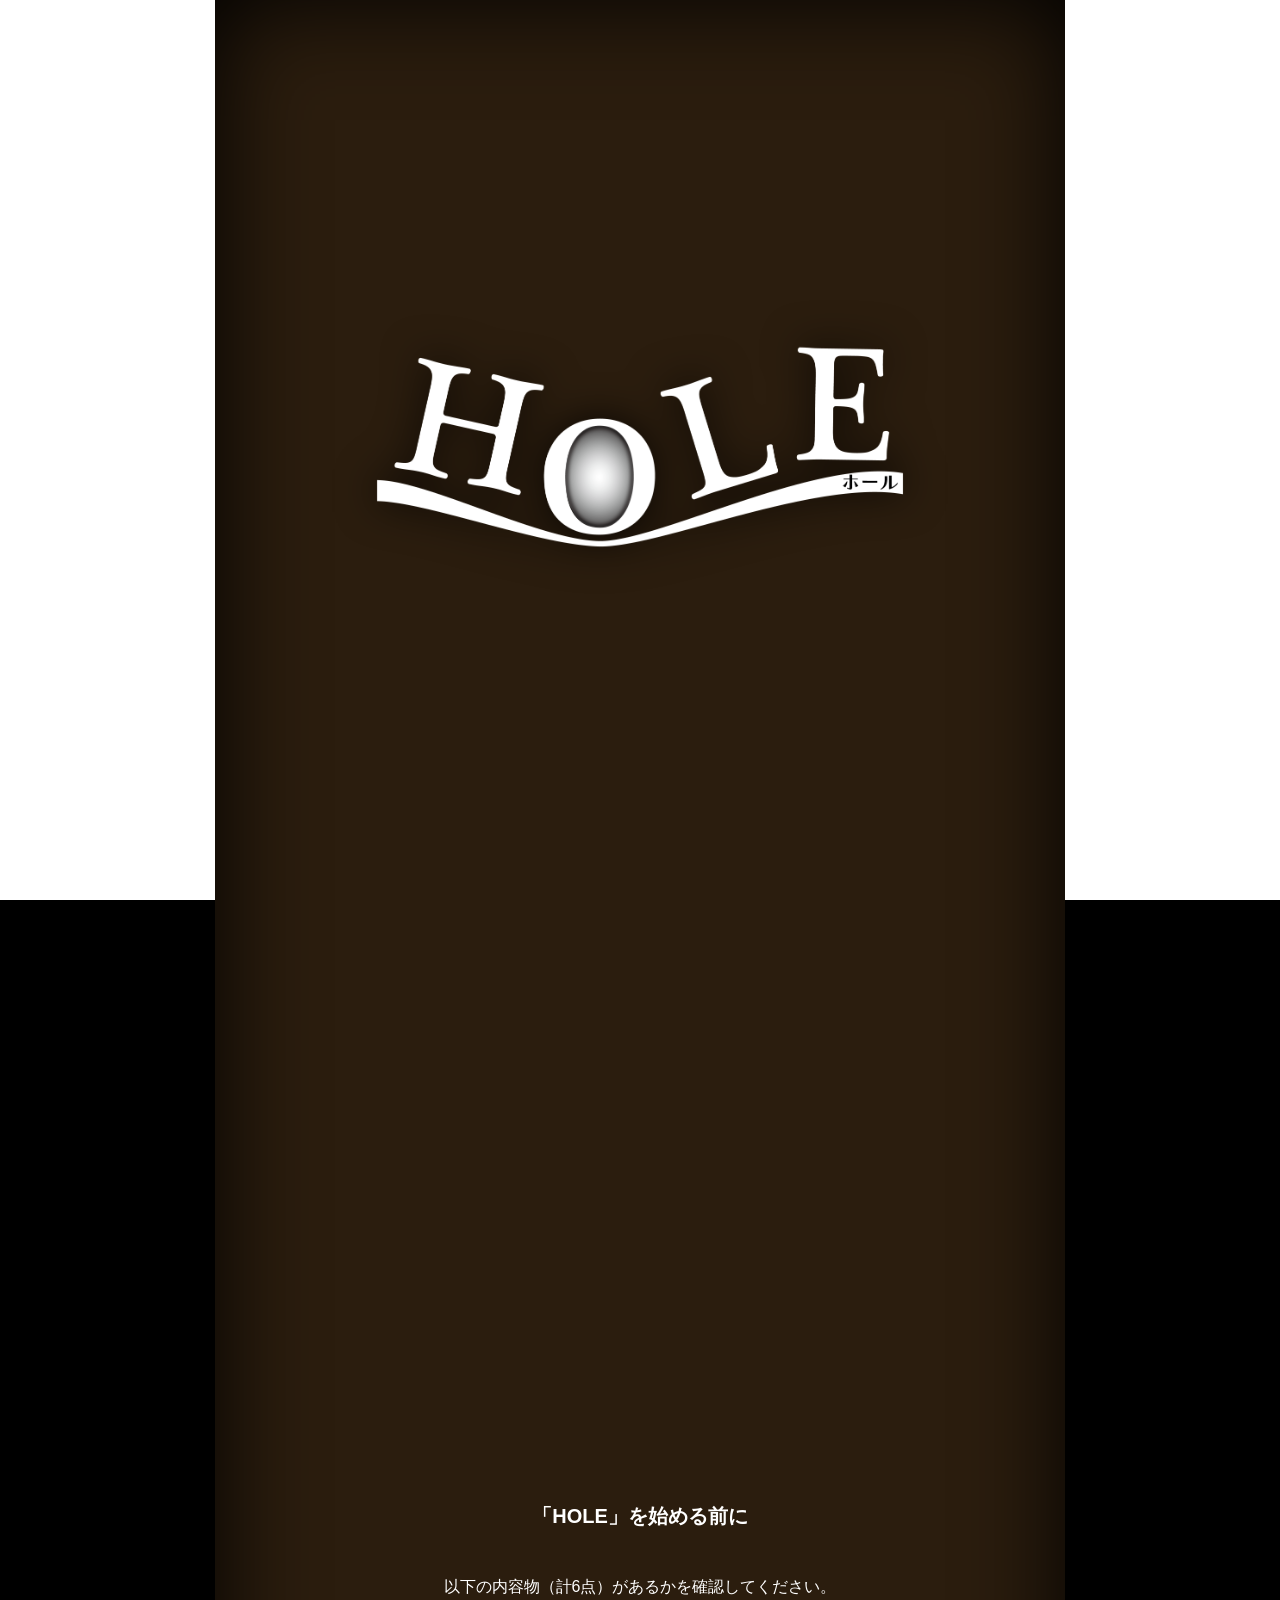
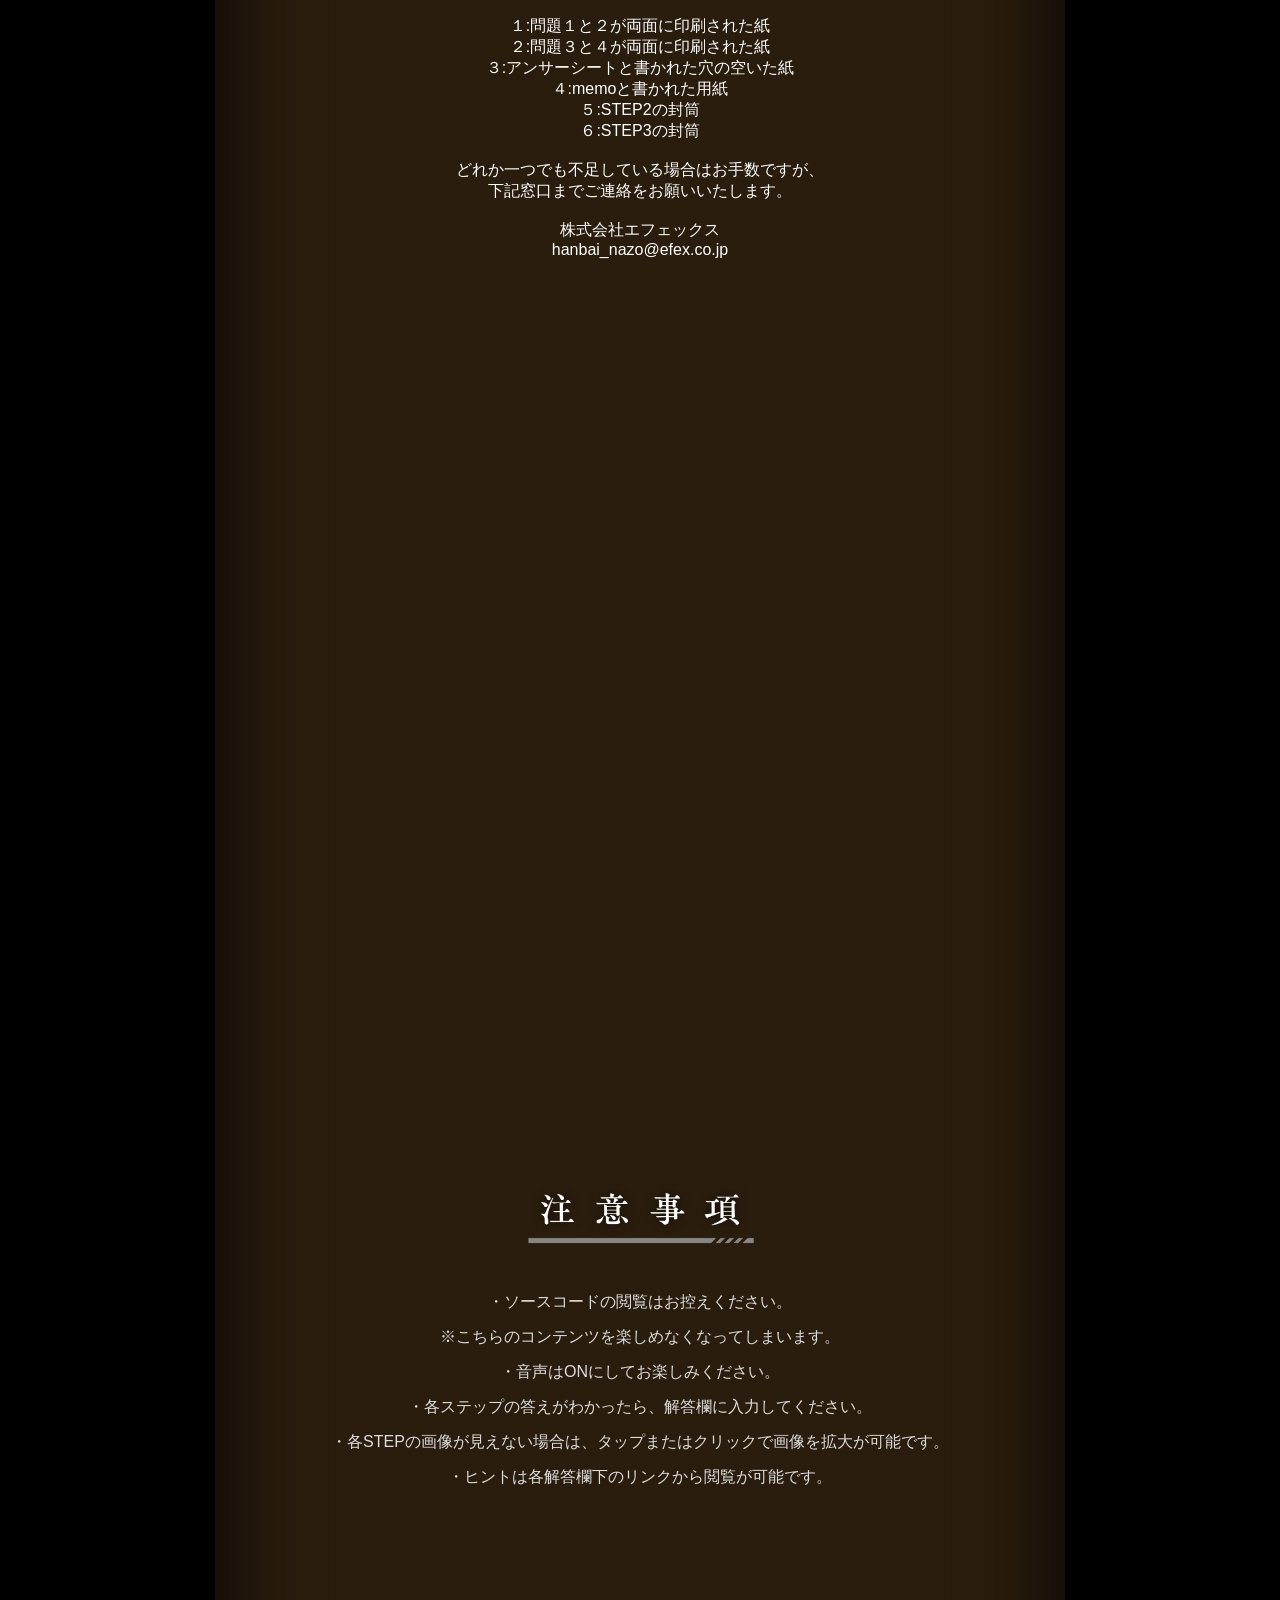
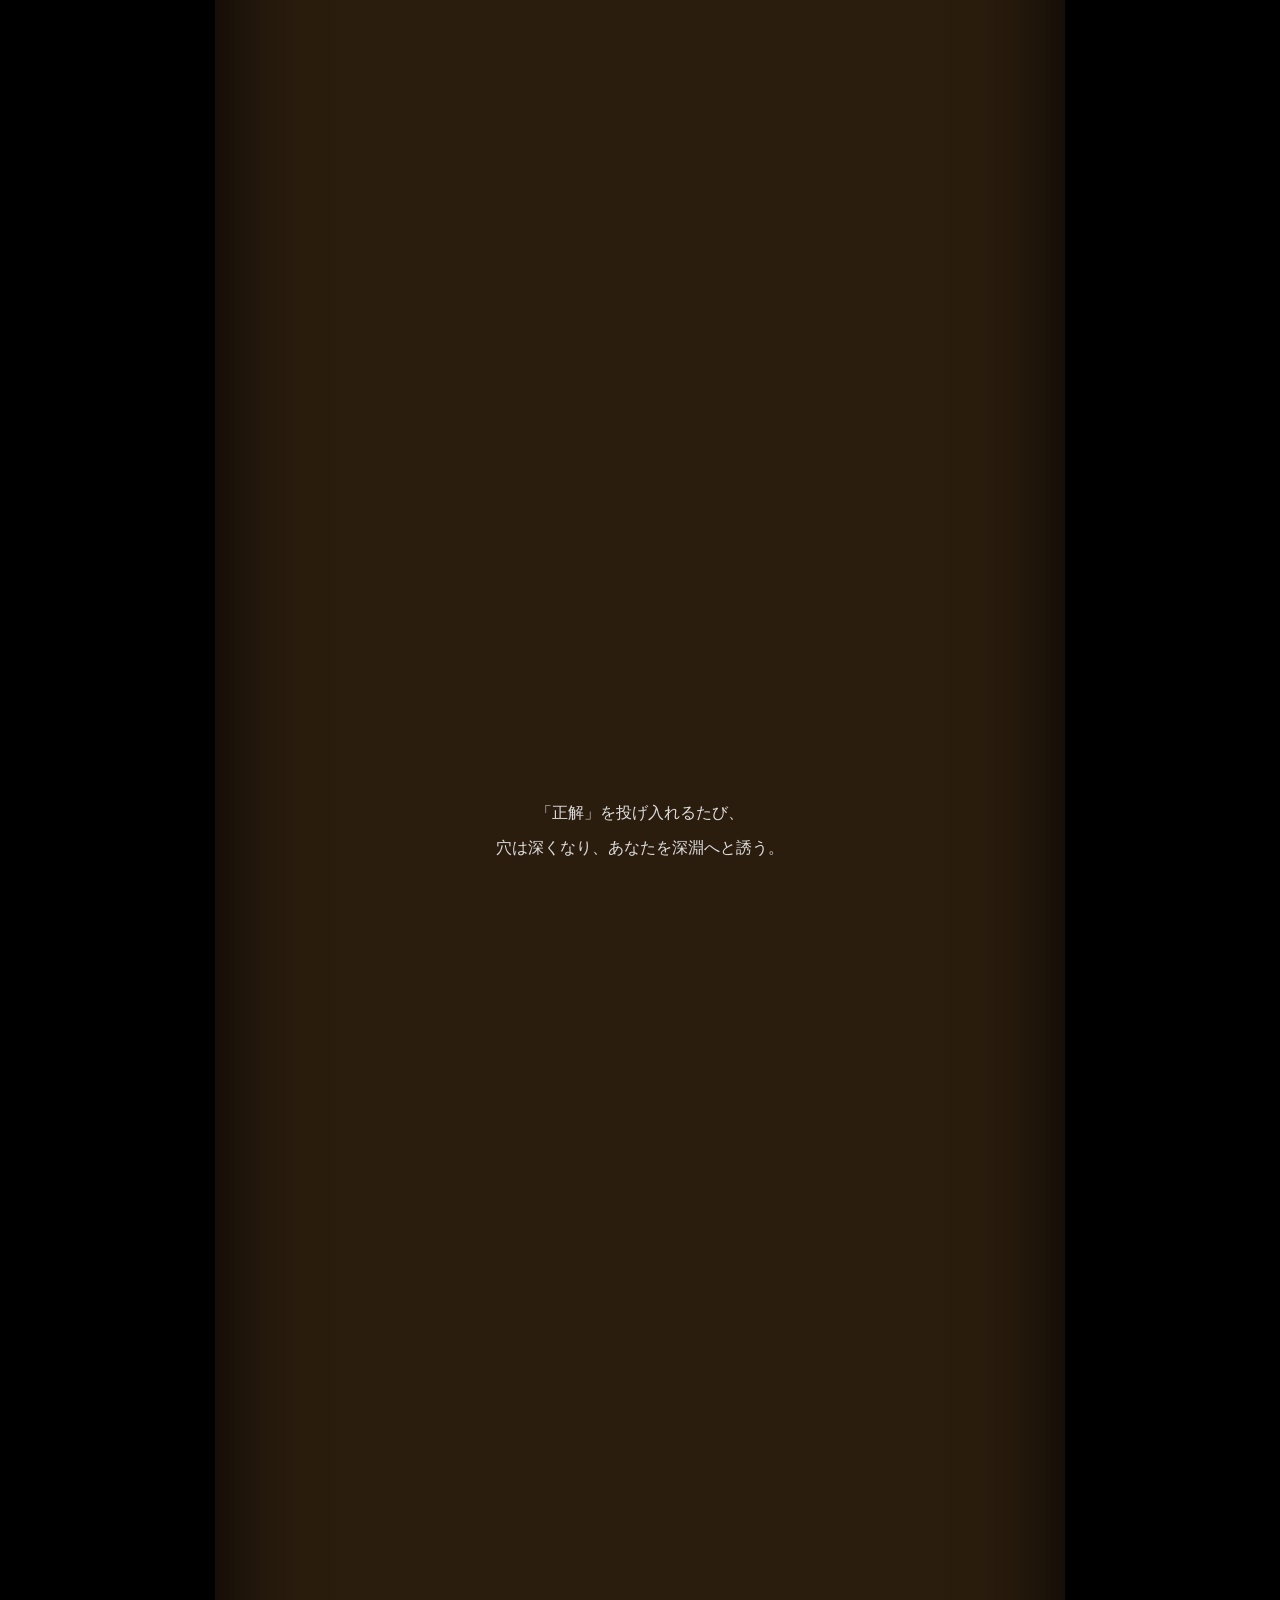
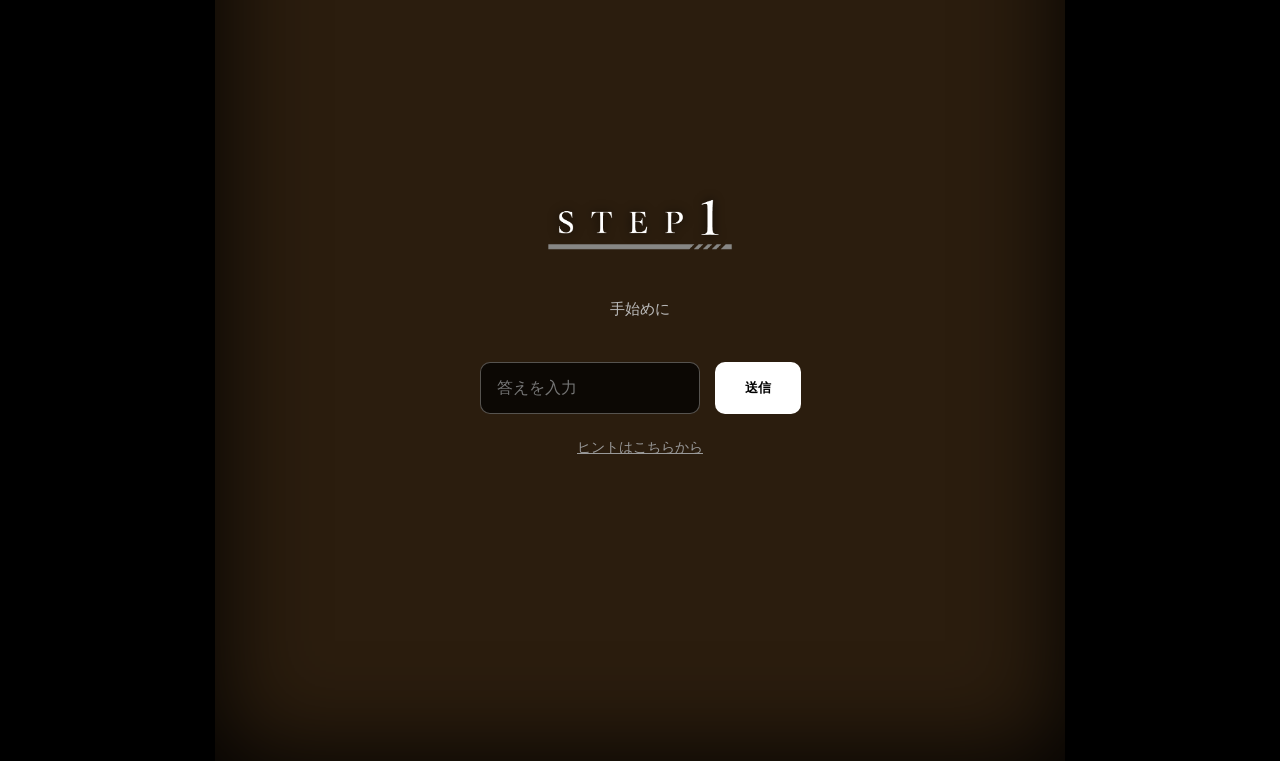
==== index.html @ 18e2e184 "Add files via upload" ====
<!DOCTYPE html>
<html lang="ja">
<head>
    <meta charset="UTF-8" />
    <meta name="viewport" content="width=device-width, initial-scale=1.0, maximum-scale=1.0, user-scalable=no" />
    <meta name="robots" content="noindex,nofollow" />
    <title>HOLE</title>
    <style>
        /* =========================================
           基本レイアウト
           ========================================= */
        * { box-sizing: border-box; -webkit-tap-highlight-color: transparent; }
        html, body {
            margin: 0; padding: 0; background: #000;
            overflow-x: hidden;
            font-family: 'Helvetica Neue', Arial, 'Hiragino Sans', 'Meiryo', sans-serif;
            scroll-behavior: auto !important;
        }

        /* 穴の後ろの背景（土）：白から極暗のグレーへ */
        #soil { 
            position: fixed; 
            inset: 0; 
            background: #ffffff; 
            z-index: 0; 
            transition: background 3.5s ease-in-out; 
            will-change: background;
        }
        
        #quake-wrapper { 
            position: relative; 
            width: 100%; 
            z-index: 1;
            min-height: 100vh;
        }
        
        /* 中央の穴：漆黒へ */
        #hole {
            position: absolute; 
            top: 0; 
            left: 50%; 
            transform: translateX(-50%);
            width: clamp(290px, 85vw, 850px); 
            height: 100%; 
            background: #2b1d0e; 
            box-shadow: inset 0 0 100px rgba(0,0,0,1);
            transition: background 3.5s ease-in-out;
            will-change: background;
        }
        
        #content {
            position: relative; 
            width: clamp(290px, 85vw, 850px); 
            margin: 0 auto; 
            display: flex; 
            flex-direction: column; 
            align-items: center;
            z-index: 2;
        }

        .section {
            opacity: 0; 
            transform: translateY(40px); 
            transition: opacity 1.5s cubic-bezier(0.22, 1, 0.36, 1), transform 1.5s cubic-bezier(0.22, 1, 0.36, 1);
            padding: 0 10%; 
            color: #fff; 
            text-align: center; 
            width: 100%;
            pointer-events: none;
        }
        .section.show { 
            opacity: 1; 
            transform: translateY(0); 
            pointer-events: auto;
        }
        .section[hidden] { 
            display: none !important; 
        }

        #title, #matter, #info, #desc { 
            margin-bottom: 100vh; 
        }

        .spacer { 
            width: 100%; 
            pointer-events: none; 
            height: 0; 
            flex-shrink: 0;
        }

        /* タイトル画像用スタイル */
        .main-title-img {
            display: block;
            width: 100%;
            max-width: 600px;
            height: auto;
            margin: 0 auto;
            filter: drop-shadow(0 0 20px rgba(0,0,0,0.8));
        }

        h2 {
            font-size: 20px;
            margin-bottom: 10px;
        }
        p { 
            line-height: 2.2; 
            font-size: 16px; 
            color: #ddd; 
            margin: 0; 
        }

        .step-title-img { 
            display: block; 
            height: 100px; 
            max-width: 95%; 
            width: auto; 
            margin: 0 auto 25px auto; 
            object-fit: contain; 
        }
        .step-img {
            display: block; 
            width: 100%; 
            aspect-ratio: 2 / 1; 
            background: rgba(255,255,255,0.08); 
            object-fit: contain; 
            margin: 40px auto; 
            cursor: zoom-in; 
            border-radius: 6px; 
            border: 1px solid rgba(255,255,255,0.15);
        }
        .step5-img { 
            aspect-ratio: 1 / 1 !important; 
            width: 85% !important; 
        }
        
        .step-text { 
            margin: 30px 0; 
            color: #bbb; 
            font-size: 15px; 
            line-height: 1.8; 
            min-height: 1.5em; 
        }

        .input-group { 
            display: flex; 
            justify-content: center; 
            gap: 15px; 
            margin-top: 40px; 
            width: 100%;
        }
        input { 
            padding: 16px; 
            border-radius: 10px; 
            border: 1px solid rgba(255,255,255,0.3); 
            font-size: 16px; 
            width: 100%;
            max-width: 220px; 
            background: rgba(0,0,0,0.7); 
            color: #fff; 
            outline: none;
            -webkit-appearance: none;
        }
        input:disabled { 
            background: rgba(40,40,40,0.5);
            border-color: rgba(255,255,255,0.1);
            color: #666 !important; 
        }
        button { 
            padding: 16px 30px; 
            background: #fff; 
            color: #000; 
            border: none; 
            border-radius: 10px; 
            cursor: pointer; 
            font-weight: bold; 
            white-space: nowrap;
        }
        button:disabled { 
            background: #444; 
            color: #888; 
        }

        .hint-link { 
            display: block; 
            margin-top: 25px; 
            font-size: 14px; 
            color: #999; 
            text-decoration: underline; 
        }

        #correct {
            position: fixed; inset: 0; background: rgba(0,0,0,0.95); 
            display: flex; align-items: center; justify-content: center;
            font-size: clamp(45px, 10vw, 90px); color: #fff; 
            opacity: 0; pointer-events: none; z-index: 5000; 
            transition: opacity 0.6s;
            font-family: "MS明朝", serif;
            letter-spacing: 0.6em;
            padding-left: 0.6em;
        }
        #correct.show { opacity: 1; }

        #whiteout {
            position: fixed; inset: 0; background: #fff; z-index: 9999;
            opacity: 0; pointer-events: none; transition: opacity 4.0s ease-in;
        }
        #whiteout.active { opacity: 1; }

        @keyframes quake-anim {
            0%, 100% { transform: translate(0, 0); }
            20% { transform: translate(-10px, 8px); }
            40% { transform: translate(10px, -8px); }
            60% { transform: translate(-5px, 5px); }
            80% { transform: translate(5px, -5px); }
        }
        .run-quake { animation: quake-anim 0.4s ease-out; }

        #image-overlay { 
            position: fixed; inset: 0; background: rgba(0,0,0,0.98); 
            z-index: 6000; display: none; align-items: center; 
            justify-content: center; cursor: zoom-out; 
        }
        #image-overlay img { max-width: 98%; max-height: 98%; object-fit: contain; }

    </style>
</head>
<body>

<div id="whiteout"></div>
<div id="soil"></div>

<div id="quake-wrapper">
    <div id="hole"></div>
    <div id="content">
        <div id="begin-spacer" class="spacer"></div>
        
        <div class="section" id="title">
            <img src="image/title.png" class="main-title-img" alt="HOLE">
        </div>

        <div class="section" id="matter">
            <h2>「HOLE」を始める前に</h2><br>
            <p><h3></h3>以下の内容物（計6点）があるかを確認してください。</h3><br><br>
            １:問題１と２が両面に印刷された紙<br>
            ２:問題３と４が両面に印刷された紙<br>
            ３:アンサーシートと書かれた穴の空いた紙<br>
            ４:memoと書かれた用紙<br>
            ５:STEP2の封筒<br>
            ６:STEP3の封筒<br><br>
            どれか一つでも不足している場合はお手数ですが、<br>
            下記窓口までご連絡をお願いいたします。<br><br>
            株式会社エフェックス<br>
            hanbai_nazo@efex.co.jp</p>
        </div>
        <div class="section" id="info">
            <img src="image/attention_title.png" class="step-title-img" alt="ATTENTION">
            <p>・ソースコードの閲覧はお控えください。<br>※こちらのコンテンツを楽しめなくなってしまいます。<br>・音声はONにしてお楽しみください。<br>・各ステップの答えがわかったら、解答欄に入力してください。<br>・各STEPの画像が見えない場合は、タップまたはクリックで画像を拡大が可能です。<br>・ヒントは各解答欄下のリンクから閲覧が可能です。
            </p>
        </div>
        <div class="section" id="desc">
            <p>「正解」を投げ入れるたび、<br>穴は深くなり、あなたを深淵へと誘う。</p>
        </div>

        <div class="section" id="step1">
            <img src="image/step1_title.png" class="step-title-img" alt="STEP 1">
            <div class="step-text">手始めに</div>
            <div class="input-group">
                <input id="i-step1" autocomplete="off" placeholder="答えを入力">
                <button id="b-step1">送信</button>
            </div>
            <a href="hint.html" target="_blank" class="hint-link">ヒントはこちらから</a>
        </div>

        <div id="s-step2" class="spacer"></div>
        <div class="section" id="step2" hidden>
            <img src="image/step2_title.png" class="step-title-img" alt="STEP 2">
            <div class="step-text">
            <h3>STEP2の封筒を開き、<br>以下の内容物（計5点）があるかを確認してから挑戦してください。</h3><br>
                １:問題AとBが両面に印刷された穴が３つ空いた紙<br>
                ２:問題CとDが両面に印刷された穴が３つ空いた紙<br>
                ３:問題EとFが両面に印刷された穴が３つ空いた紙<br>
                ４:台紙と書かれた紙<br>
                ５:２つ折りされている紙<br><br>
            </div>
            <img src="image/step2.png" class="step-img">
            <div class="input-group"><input id="i-step2" autocomplete="off"><button id="b-step2">送信</button></div>
            <a href="hint.html" target="_blank" class="hint-link">ヒントはこちらから</a>
        </div>

        <div id="s-step3-1" class="spacer"></div>
        <div class="section" id="step3-1" hidden>
            <img src="image/step3-1_title.png" class="step-title-img" alt="STEP 3-1">
            <div class="step-text">
            <h3>STEP3の封筒を開き、<br>以下の内容物（計2点）があるかを確認してから挑戦してください。</h3><br>
                １:正方形の紙２枚（予備含む）<br><br>

            </div>
            <div class="input-group"><input id="i-step3-1" autocomplete="off"><button id="b-step3-1">送信</button></div>
            <a href="hint.html" target="_blank" class="hint-link">ヒントはこちらから</a>
        </div>

        <div id="s-step3-2" class="spacer"></div>
        <div class="section" id="step3-2" hidden>
            <img src="image/step3-2_title.png" class="step-title-img" alt="STEP 3-2">
            <img src="image/step3-2.png" class="step-img">
            <div class="input-group"><input id="i-step3-2" autocomplete="off"><button id="b-step3-2">送信</button></div>
            <a href="hint.html" target="_blank" class="hint-link">ヒントはこちらから</a>
        </div>

        <div id="s-step4" class="spacer"></div>
        <div class="section" id="step4" hidden>
            <img src="image/step4_title.png" class="step-title-img" alt="STEP 4">
            <img src="image/step4.png" class="step-img step5-img">
            <div class="input-group"><input id="i-step4" autocomplete="off"><button id="b-step4">送信</button></div>
            <a href="hint.html" target="_blank" class="hint-link">ヒントはこちらから</a>
        </div>

        <div id="s-step5" class="spacer"></div>
        <div class="section" id="step5" hidden>
            <img src="image/step5_title.png" class="step-title-img" alt="STEP 5">
            <img src="image/step5.png" class="step-img step5-img">
            <div class="input-group"><input id="i-step5" autocomplete="off"><button id="b-step5">送信</button></div>
            <a href="hint.html" target="_blank" class="hint-link">ヒントはこちらから</a>
        </div>

        <div id="s-lastStep" class="spacer"></div>
        <div class="section" id="lastStep" hidden>
            <img src="image/lastStep_title.png" class="step-title-img" alt="LAST STEP">
            <img src="image/lastStep.png" class="step-img step5-img">
            <div class="input-group"><input id="i-lastStep" autocomplete="off"><button id="b-lastStep">送信</button></div>
            <a href="hint.html" target="_blank" class="hint-link">ヒントはこちらから</a>
        </div>

        <div id="bottom-spacer" class="spacer"></div>
    </div>
</div>

<div id="correct">正 解</div>
<div id="image-overlay" onclick="this.style.display='none'"><img src="" id="overlay-img"></div>

<script>
    if ('scrollRestoration' in history) history.scrollRestoration = 'manual';

    let audioCtx = null;
    let isFalling = false;

    const answers = { 
        'step1': ['スタート', 'すたーと', 'start', 'START'], 
        'step2': ['トラップ', 'とらっぷ', 'trap', 'TRAP'], 
        'step3-1': ['タテヤクシャ', 'たてやくしゃ', '立役者'], 
        'step3-2': ['サイチョウセン', 'さいちょうせん', '再挑戦'],
        'step4': ['ディープ', 'でぃーぷ', 'deep'], 
        'step5': ['チジョウ', 'ちじょう', '地上'],
        'lastStep': ['カギアナ', 'かぎあな', '鍵穴', 'keyhole']
    };
    
    const flow = ['step1', 'step2', 'step3-1', 'step3-2', 'step4', 'step5', 'lastStep'];

    // 背景（soil）を白から深グレーへ / 穴（hole）は漆黒へ
    const darknessMap = {
        'step1':    { soil: '#ffffff', hole: '#2b1d0e' },
        'step2':    { soil: '#d0d0d0', hole: '#1a1108' },
        'step3-1':  { soil: '#a0a0a0', hole: '#120c05' },
        'step3-2':  { soil: '#707070', hole: '#0a0703' },
        'step4':    { soil: '#404040', hole: '#050402' },
        'step5':    { soil: '#222222', hole: '#020101' },
        'lastStep': { soil: '#111111', hole: '#000000' } // 境界が見える限界の暗さ
    };

    function applyDarkness(stepId) {
        const colors = darknessMap[stepId] || darknessMap['step1'];
        document.getElementById('soil').style.background = colors.soil;
        document.getElementById('hole').style.background = colors.hole;
    }

    async function initAudio() {
        if (!audioCtx) audioCtx = new (window.AudioContext || window.webkitAudioContext)();
        if (audioCtx.state === 'suspended') try { await audioCtx.resume(); } catch(e) {}
    }

    function playFallSound(durationMs) {
        if (!audioCtx || audioCtx.state !== 'running') return;
        const osc = audioCtx.createOscillator(), g = audioCtx.createGain();
        osc.frequency.setValueAtTime(420, audioCtx.currentTime);
        osc.frequency.exponentialRampToValueAtTime(35, audioCtx.currentTime + durationMs/1000);
        g.gain.setValueAtTime(0.12, audioCtx.currentTime);
        g.gain.linearRampToValueAtTime(0, audioCtx.currentTime + durationMs/1000);
        osc.connect(g); g.connect(audioCtx.destination);
        osc.start(); osc.stop(audioCtx.currentTime + durationMs/1000);
    }

    function playLandSound() {
        if (!audioCtx || audioCtx.state !== 'running') return;
        const osc = audioCtx.createOscillator(), g = audioCtx.createGain();
        osc.type = 'triangle';
        osc.frequency.setValueAtTime(110, audioCtx.currentTime);
        g.gain.setValueAtTime(0.35, audioCtx.currentTime);
        g.gain.linearRampToValueAtTime(0, audioCtx.currentTime + 0.4);
        osc.connect(g); g.connect(audioCtx.destination);
        osc.start(); osc.stop(audioCtx.currentTime + 0.4);
    }

    function updateLayout(targetId) {
        const vh = window.innerHeight;
        const currentStep = document.getElementById(targetId);
        document.querySelectorAll('.spacer').forEach(s => s.style.height = '0px');
        const titleH = document.getElementById('title').offsetHeight;
        document.getElementById('begin-spacer').style.height = `${(vh - titleH) / 2}px`;
        const targetIdx = flow.indexOf(targetId);
        flow.slice(1, targetIdx + 1).forEach(id => {
            const s = document.getElementById('s-' + id);
            if (s) s.style.height = '85vh';
        });
        const currentH = currentStep ? currentStep.offsetHeight : 0;
        document.getElementById('bottom-spacer').style.height = `${(vh - currentH) / 2}px`;
        document.getElementById('quake-wrapper').style.height = `${document.getElementById('content').scrollHeight}px`;
        
        if(!currentStep) return 0;
        return currentStep.offsetTop - (vh - currentH) / 2;
    }

    function setScrollPos(y) {
        window.scrollTo(0, y);
        document.documentElement.scrollTop = y;
        document.body.scrollTop = y;
    }

    async function gravityFall(targetId, withSound = true) {
        if (isFalling) return;
        isFalling = true;
        applyDarkness(targetId);
        const targetY = updateLayout(targetId);
        const startY = window.pageYOffset || document.documentElement.scrollTop;
        const distance = targetY - startY;
        const duration = 2600;
        if (withSound) { await initAudio(); playFallSound(duration); }
        return new Promise(resolve => {
            let start = null;
            function step(t) {
                if (!start) start = t;
                const p = Math.min((t - start) / duration, 1);
                const ease = p < 0.5 ? 4 * p * p * p : 1 - Math.pow(-2 * p + 2, 3) / 2;
                setScrollPos(startY + (distance * ease));
                if (p < 1) requestAnimationFrame(step);
                else {
                    if (withSound) {
                        playLandSound();
                        const q = document.getElementById('quake-wrapper');
                        q.classList.add('run-quake');
                        setTimeout(() => q.classList.remove('run-quake'), 400);
                    }
                    isFalling = false; resolve();
                }
            }
            requestAnimationFrame(step);
        });
    }

    async function startFinalSequence() {
        if (isFalling) return;
        isFalling = true;
        await initAudio();
        const fallDur = 8500;
        playFallSound(fallDur); // 音声再生を復活
        document.getElementById('bottom-spacer').style.height = '100000px';
        document.getElementById('quake-wrapper').style.height = '120000px';
        setTimeout(() => { document.getElementById('whiteout').classList.add('active'); }, 4500);
        let start = null;
        function frame(t) {
            if (!start) start = t;
            const p = (t - start) / fallDur;
            window.scrollBy(0, 5500 * Math.pow(p, 3));
            if (p < 1) requestAnimationFrame(frame);
            else setTimeout(() => { window.location.href = 'clear.html'; }, 600);
        }
        requestAnimationFrame(frame);
    }

    window.addEventListener('load', () => {
        const saved = localStorage.getItem('hole_progress_v26') || 'step1';
        if (saved === 'cleared') { window.location.href = 'clear.html'; return; }

        updateLayout(saved);
        setScrollPos(0);

        ['title', 'matter', 'info', 'desc'].forEach((id, i) => {
            setTimeout(() => {
                const el = document.getElementById(id);
                if(el) el.classList.add('show');
            }, 200 * i);
        });
        
        const targetIdx = flow.indexOf(saved);
        flow.forEach((id, i) => {
            const el = document.getElementById(id);
            if(i <= targetIdx && el) {
                el.hidden = false; el.classList.add('show');
                if (i < targetIdx) {
                    const inp = document.getElementById('i-' + id), btn = document.getElementById('b-' + id);
                    if(inp) { inp.value = answers[id][0]; inp.disabled = true; }
                    if(btn) btn.disabled = true;
                }
            }
        });

        if (saved !== 'step1') {
            setTimeout(async () => {
                await gravityFall(saved, false); 
            }, 800);
        } else {
            applyDarkness('step1');
        }
    });

    async function handleCheck(id) {
        if (isFalling) return;
        await initAudio();
        const input = document.getElementById('i-' + id);
        if (answers[id]?.some(a => a.toLowerCase() === input.value.trim().toLowerCase())) {
            input.disabled = true; document.getElementById('b-' + id).disabled = true;
            document.getElementById('correct').classList.add('show');
            setTimeout(() => {
                document.getElementById('correct').classList.remove('show');
                if (id === 'lastStep') {
                    localStorage.setItem('hole_progress_v26', 'cleared');
                    startFinalSequence();
                } else {
                    const nextId = flow[flow.indexOf(id) + 1];
                    localStorage.setItem('hole_progress_v26', nextId);
                    const nextEl = document.getElementById(nextId);
                    if(nextEl) {
                        nextEl.hidden = false;
                        gravityFall(nextId, true).then(() => { nextEl.classList.add('show'); });
                    }
                }
            }, 1600);
        } else {
            input.animate([{ transform: 'translateX(-8px)' }, { transform: 'translateX(8px)' }, { transform: 'translateX(0)' }], { duration: 100, iterations: 3 });
        }
    }

    document.addEventListener('click', (e) => {
        if (e.target.id && e.target.id.startsWith('b-')) handleCheck(e.target.id.replace('b-', ''));
        if (e.target.classList.contains('step-img')) {
            document.getElementById('overlay-img').src = e.target.src;
            document.getElementById('image-overlay').style.display = 'flex';
        }
    });
    document.addEventListener('keypress', (e) => {
        if (e.key === 'Enter' && e.target.id && e.target.id.startsWith('i-')) handleCheck(e.target.id.replace('i-', ''));
    });
    window.addEventListener('resize', () => {
        const current = localStorage.getItem('hole_progress_v26') || 'step1';
        if(current !== 'cleared') updateLayout(current);
    });
</script>
</body>
</html>
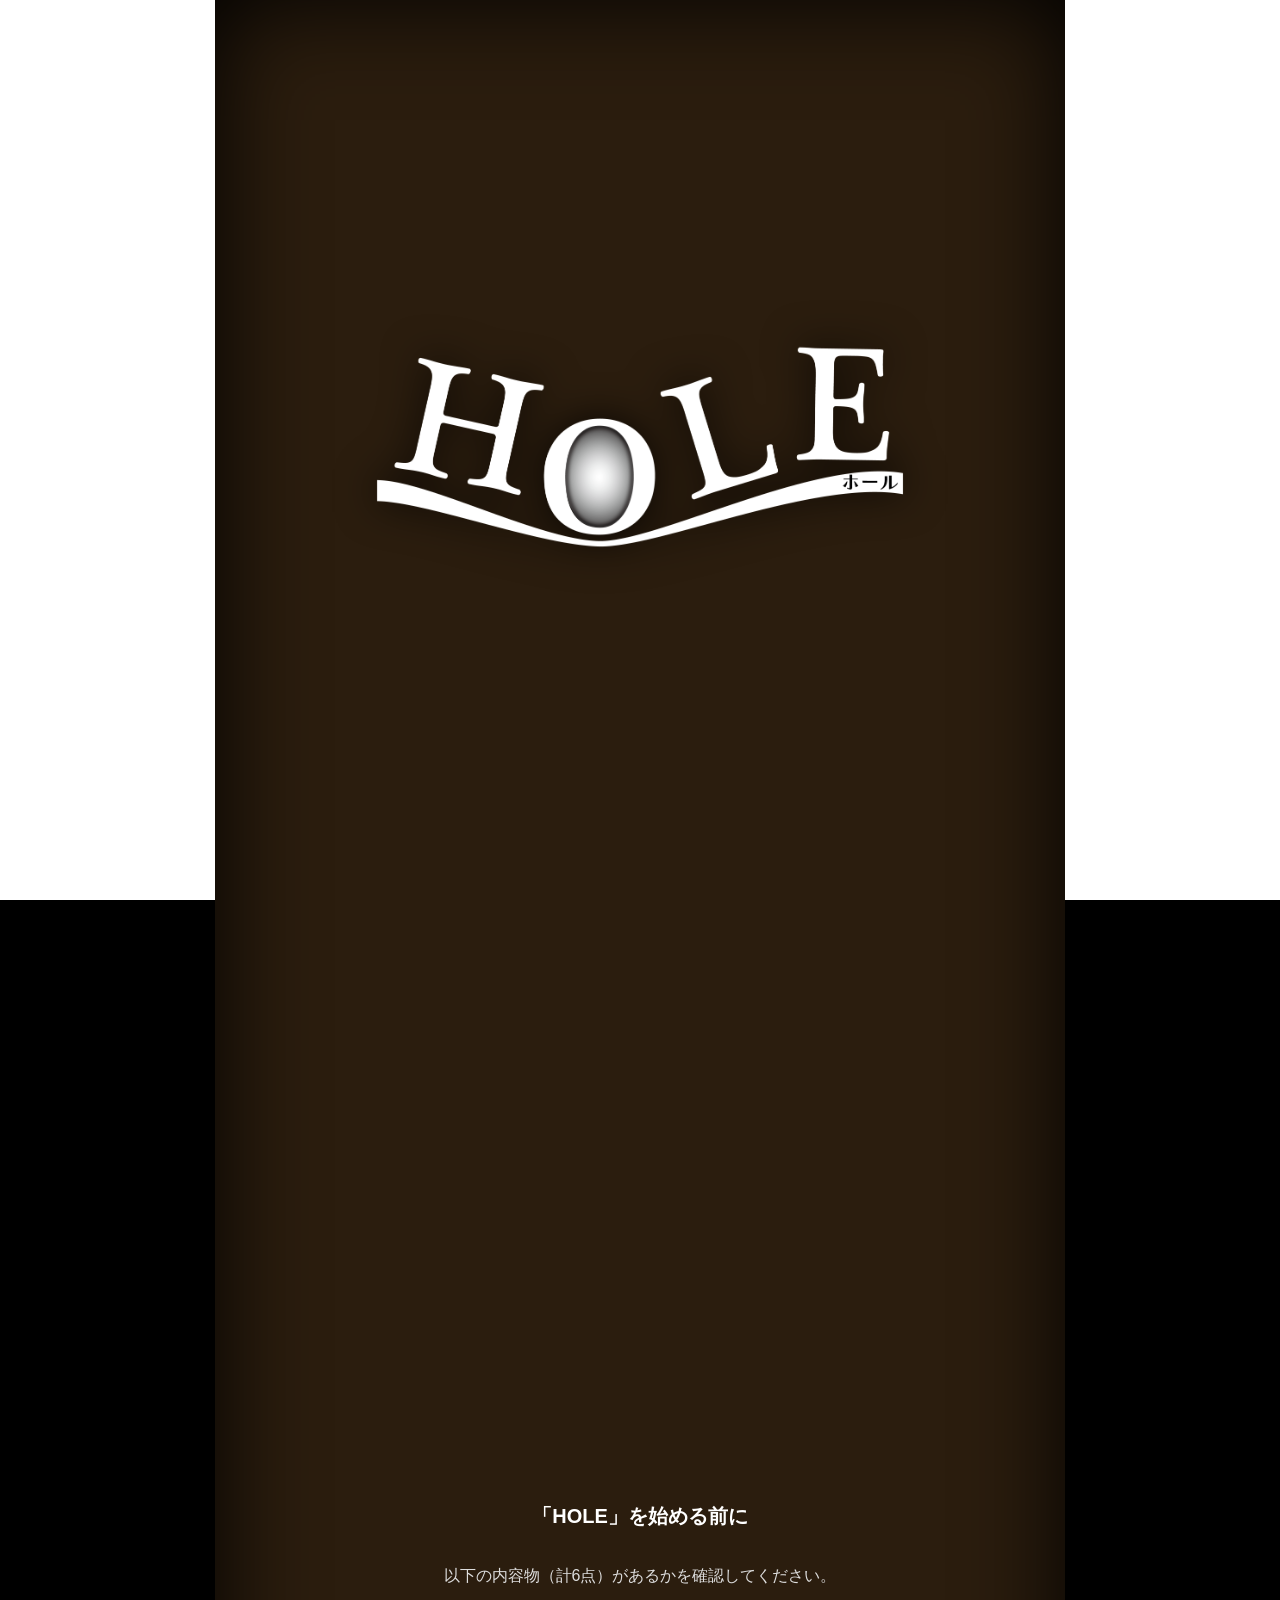
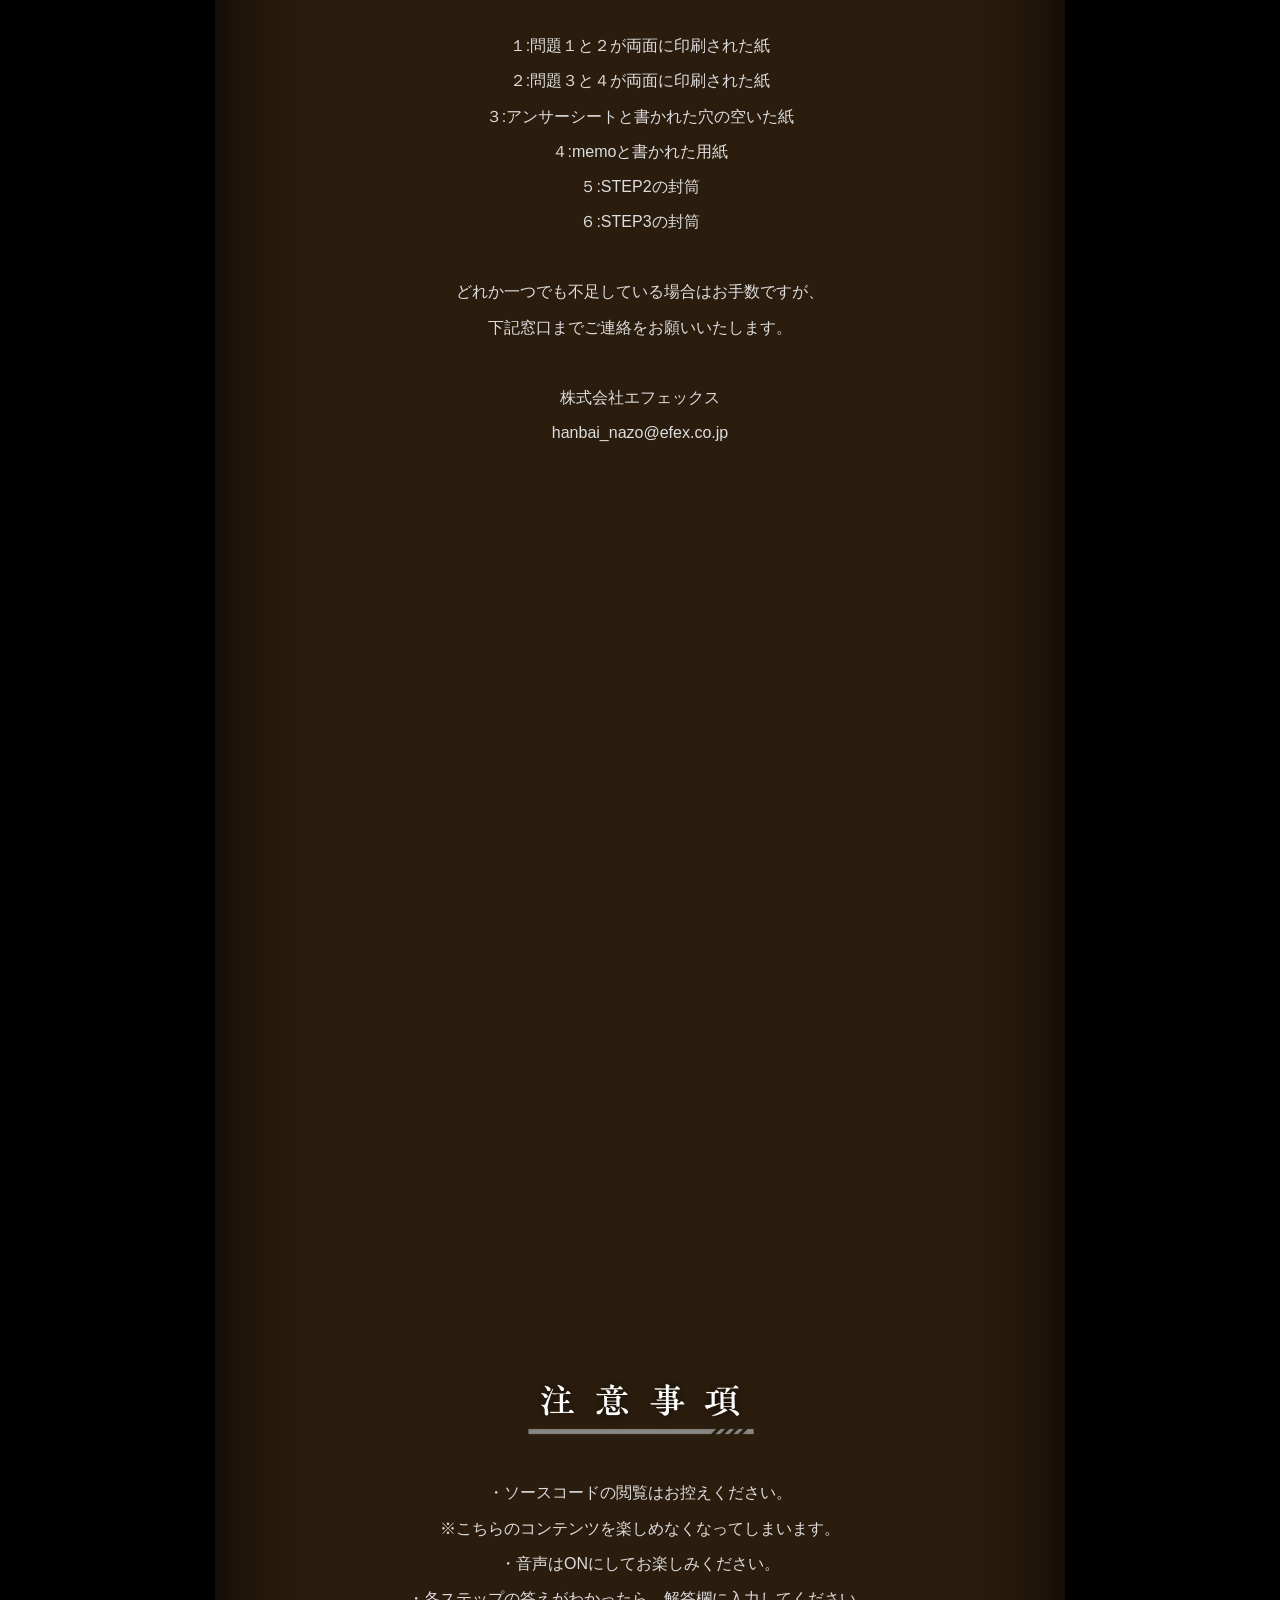
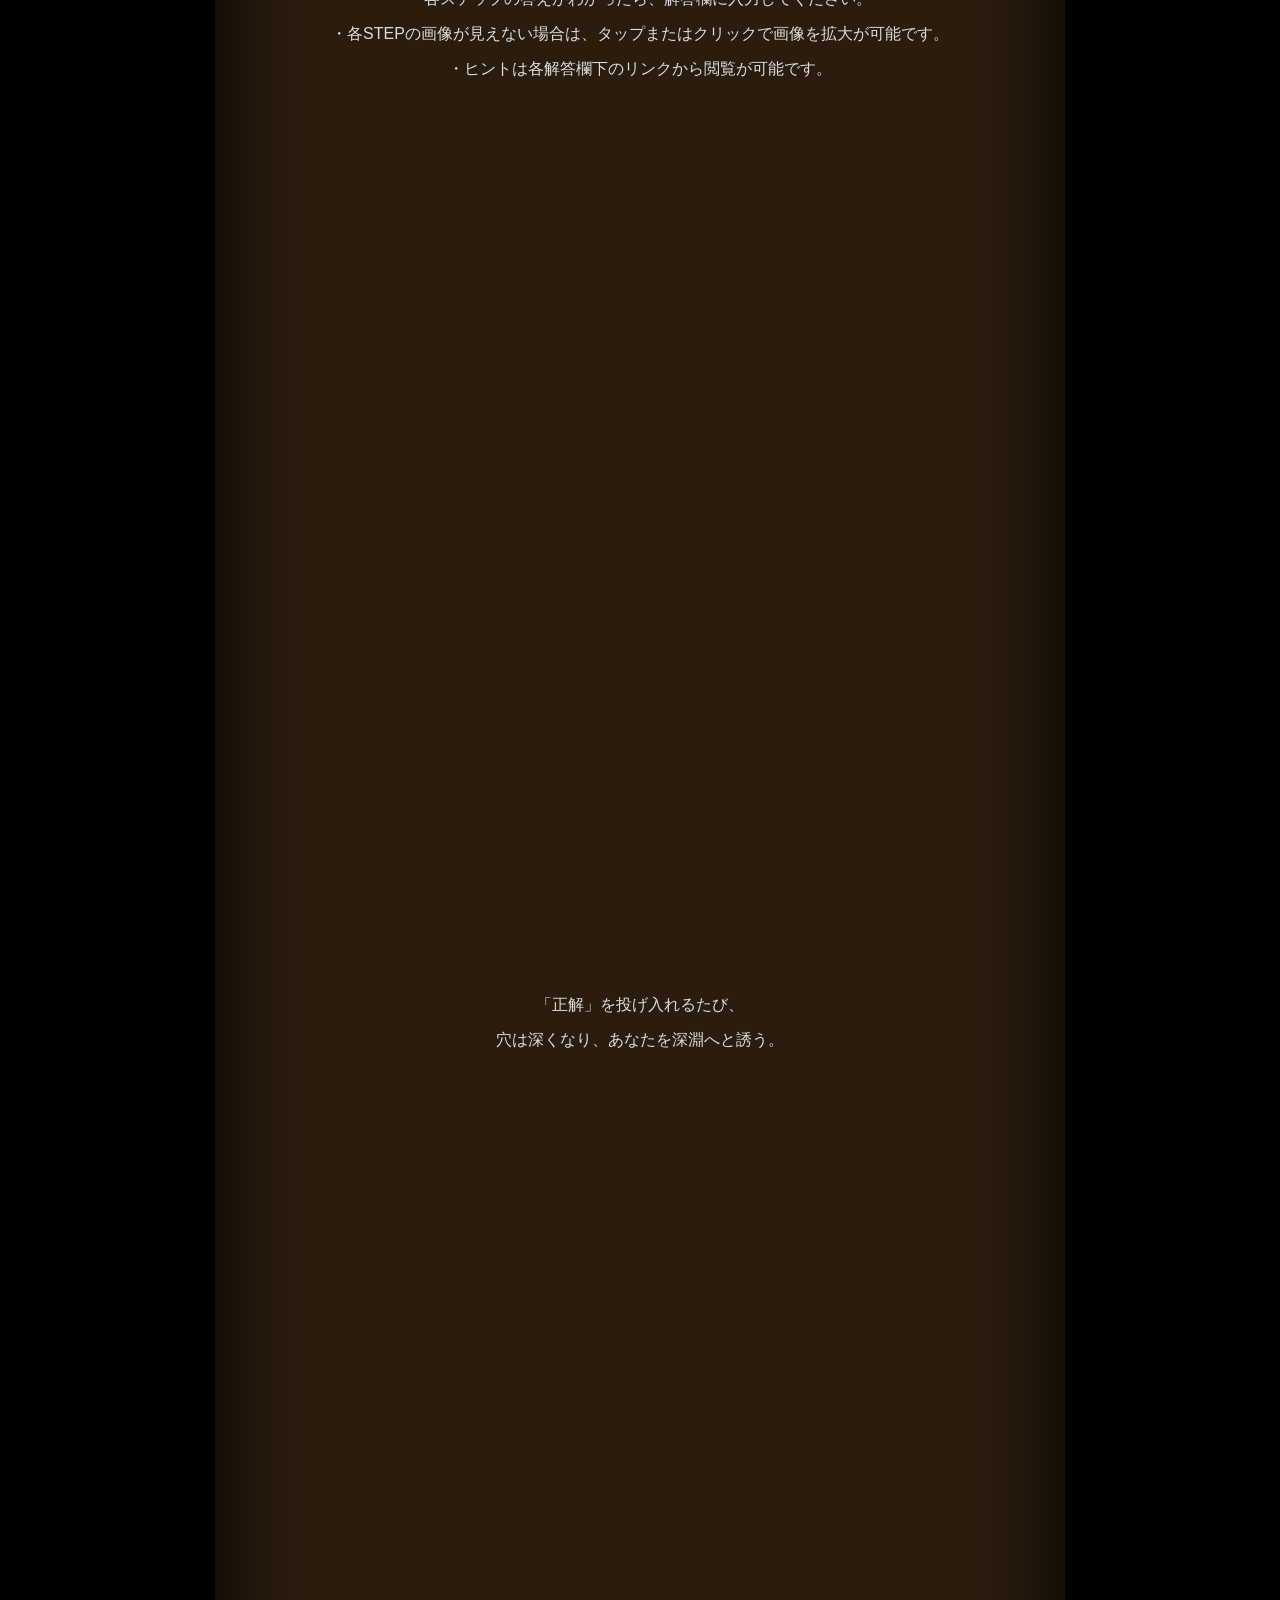
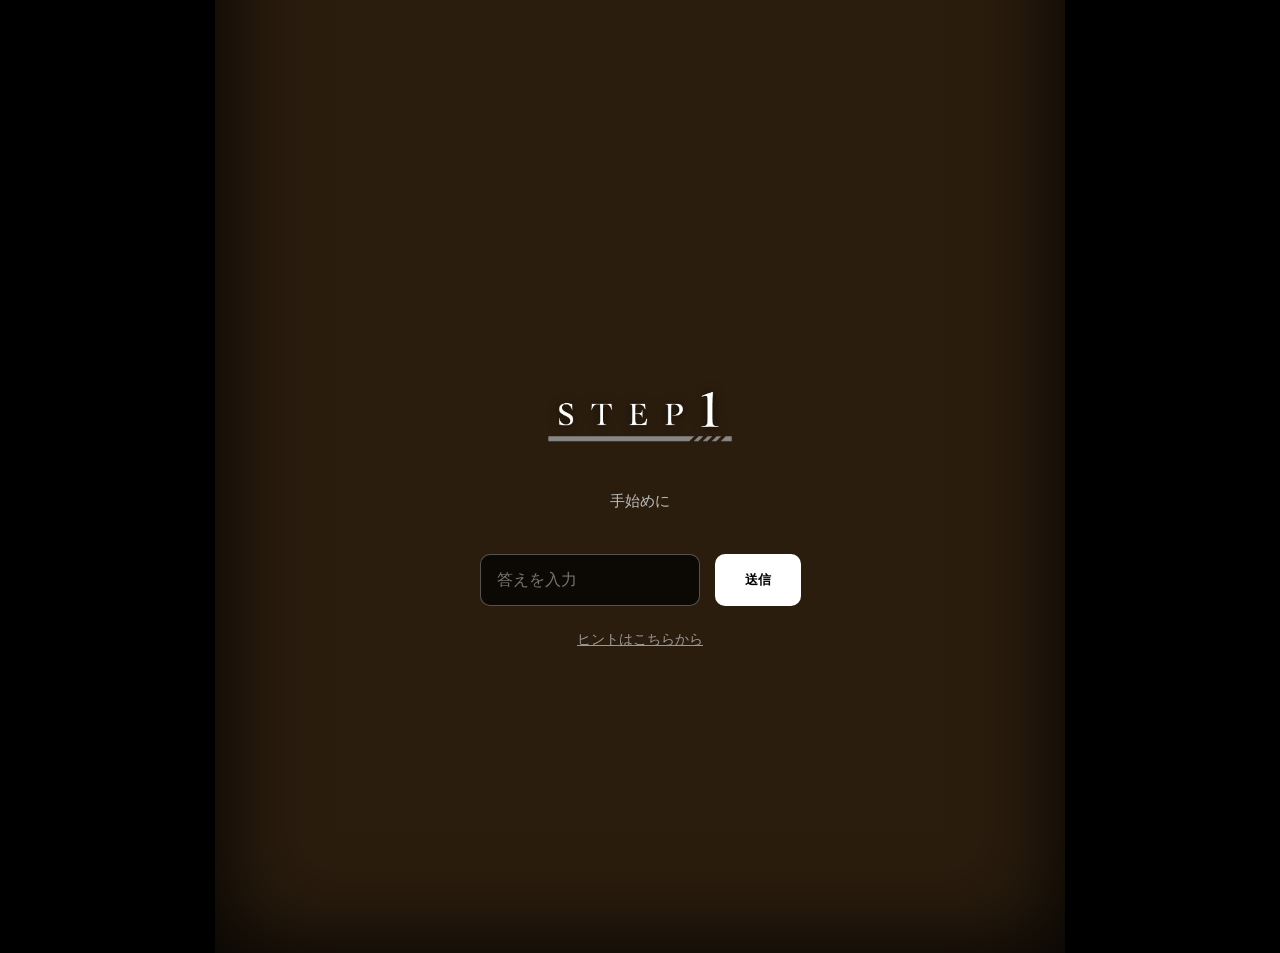
==== commit 39a8843a: "Add files via upload" ====
--- a/index.html
+++ b/index.html
@@ -17,6 +17,13 @@
             scroll-behavior: auto !important;
         }
 
+        /* スマホ時の文字サイズ縮小（75%） */
+        @media (max-width: 768px) {
+            h2 { font-size: 17px !important; }
+            p { font-size: 15px !important; }
+            .step-text { font-size: 13px !important; }
+        }
+
         /* 穴の後ろの背景（土）：白から極暗のグレーへ */
         #soil { 
             position: fixed; 
@@ -240,7 +247,7 @@
 
         <div class="section" id="matter">
             <h2>「HOLE」を始める前に</h2><br>
-            <p><h3></h3>以下の内容物（計6点）があるかを確認してください。</h3><br><br>
+            <p>以下の内容物（計6点）があるかを確認してください。<br><br>
             １:問題１と２が両面に印刷された紙<br>
             ２:問題３と４が両面に印刷された紙<br>
             ３:アンサーシートと書かれた穴の空いた紙<br>
@@ -461,7 +468,7 @@
         isFalling = true;
         await initAudio();
         const fallDur = 8500;
-        playFallSound(fallDur); // 音声再生を復活
+        playFallSound(fallDur); 
         document.getElementById('bottom-spacer').style.height = '100000px';
         document.getElementById('quake-wrapper').style.height = '120000px';
         setTimeout(() => { document.getElementById('whiteout').classList.add('active'); }, 4500);
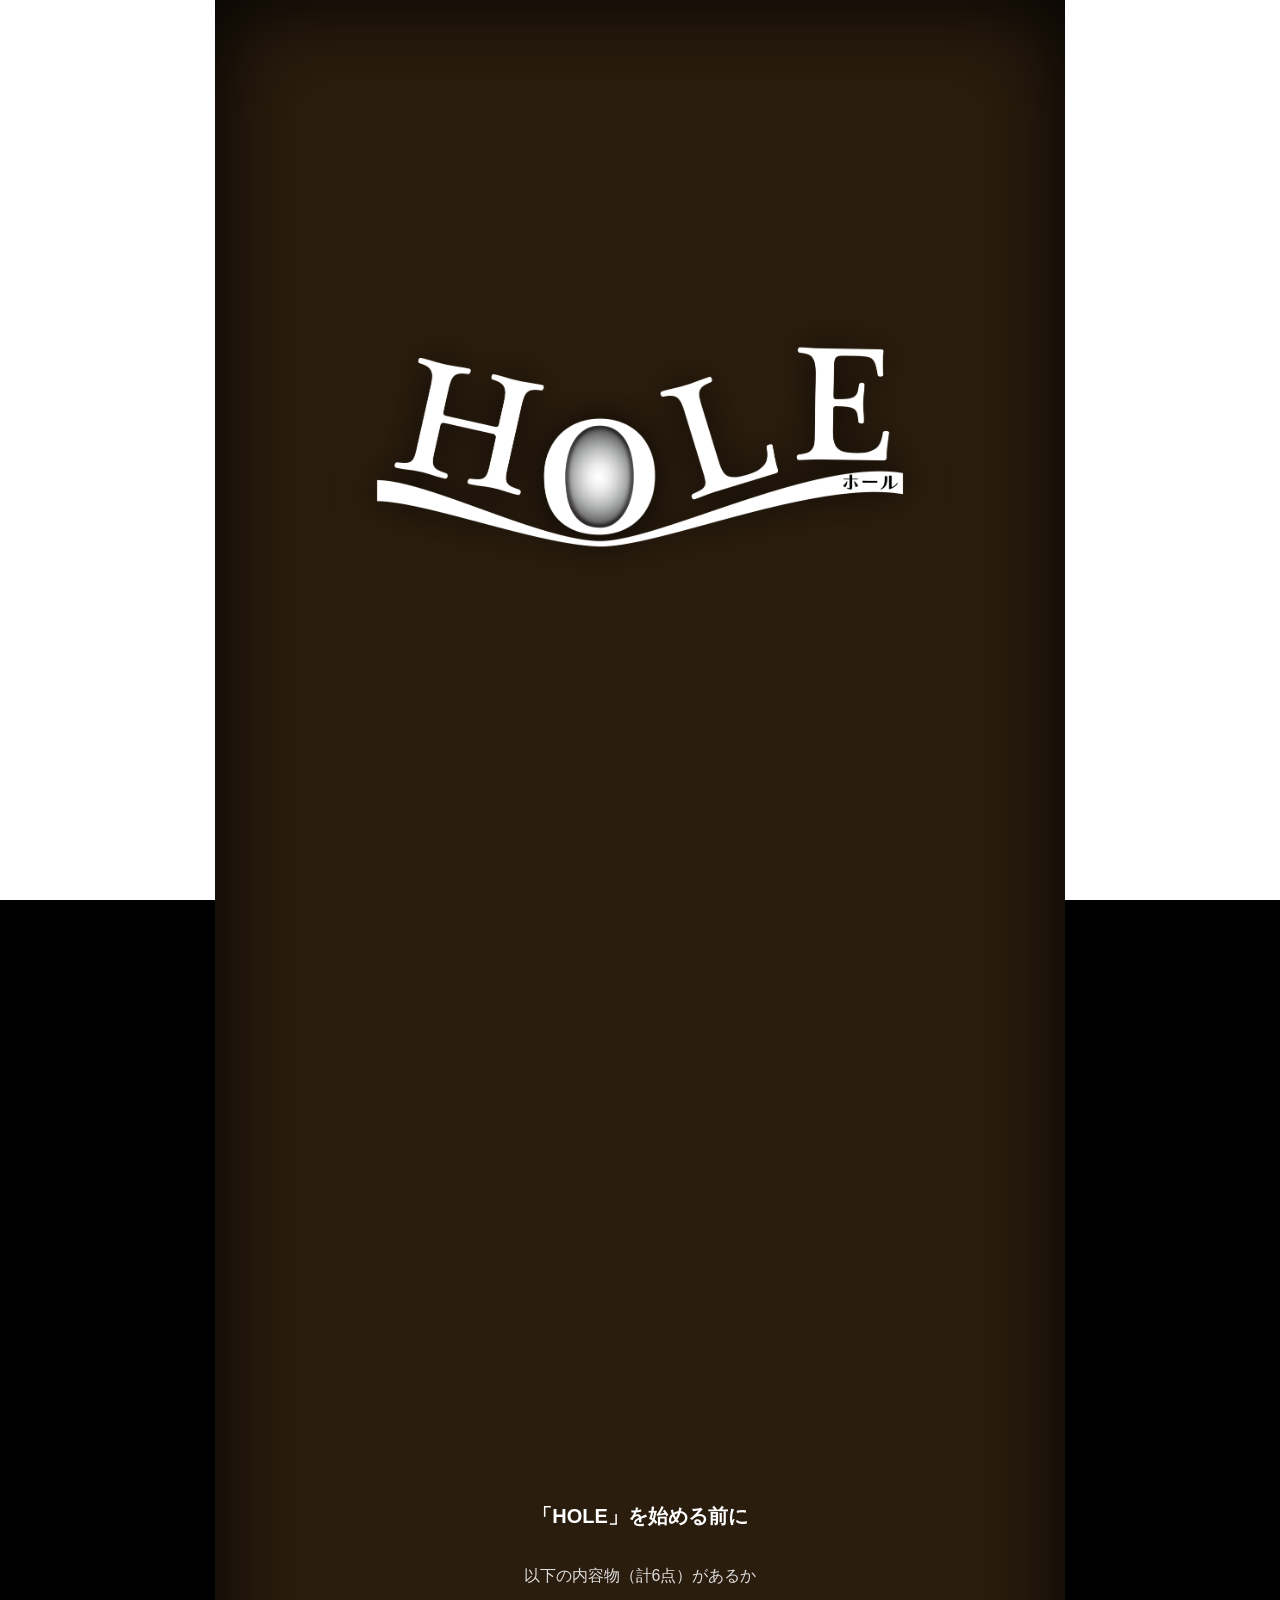
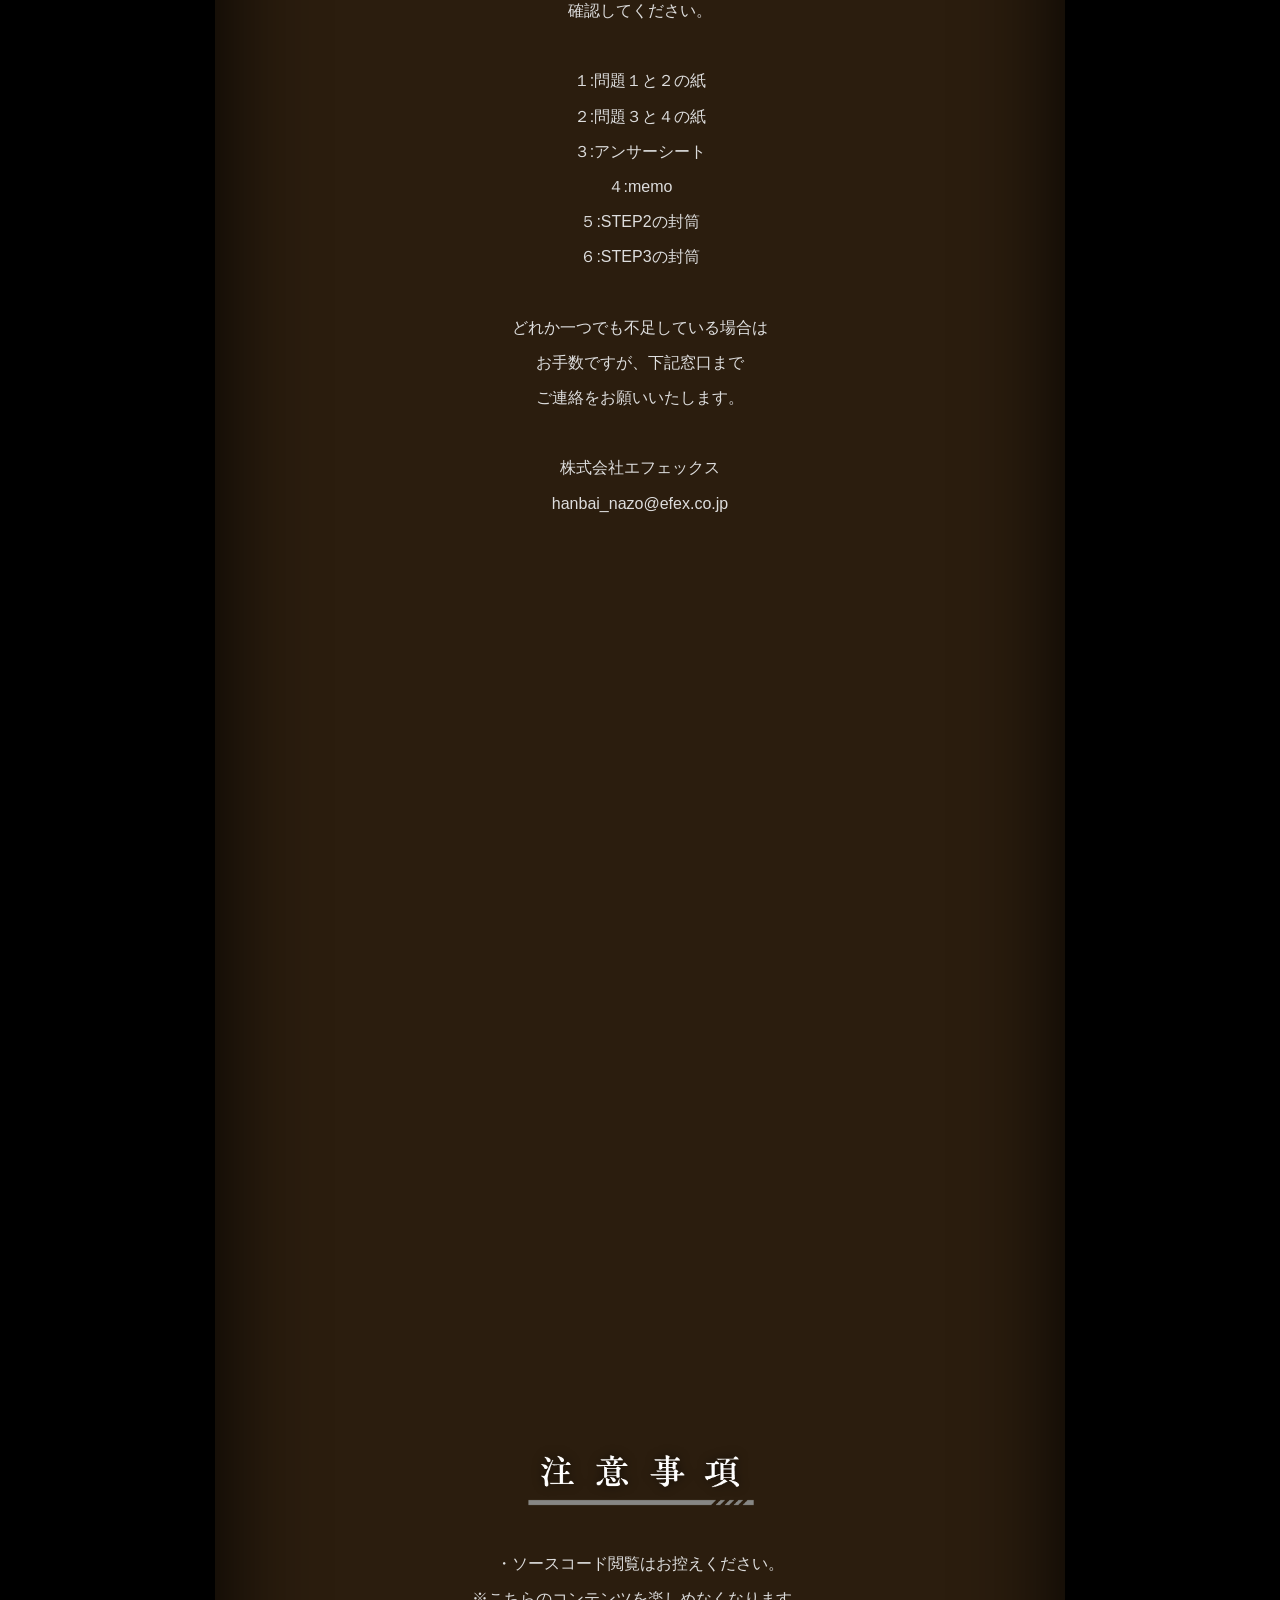
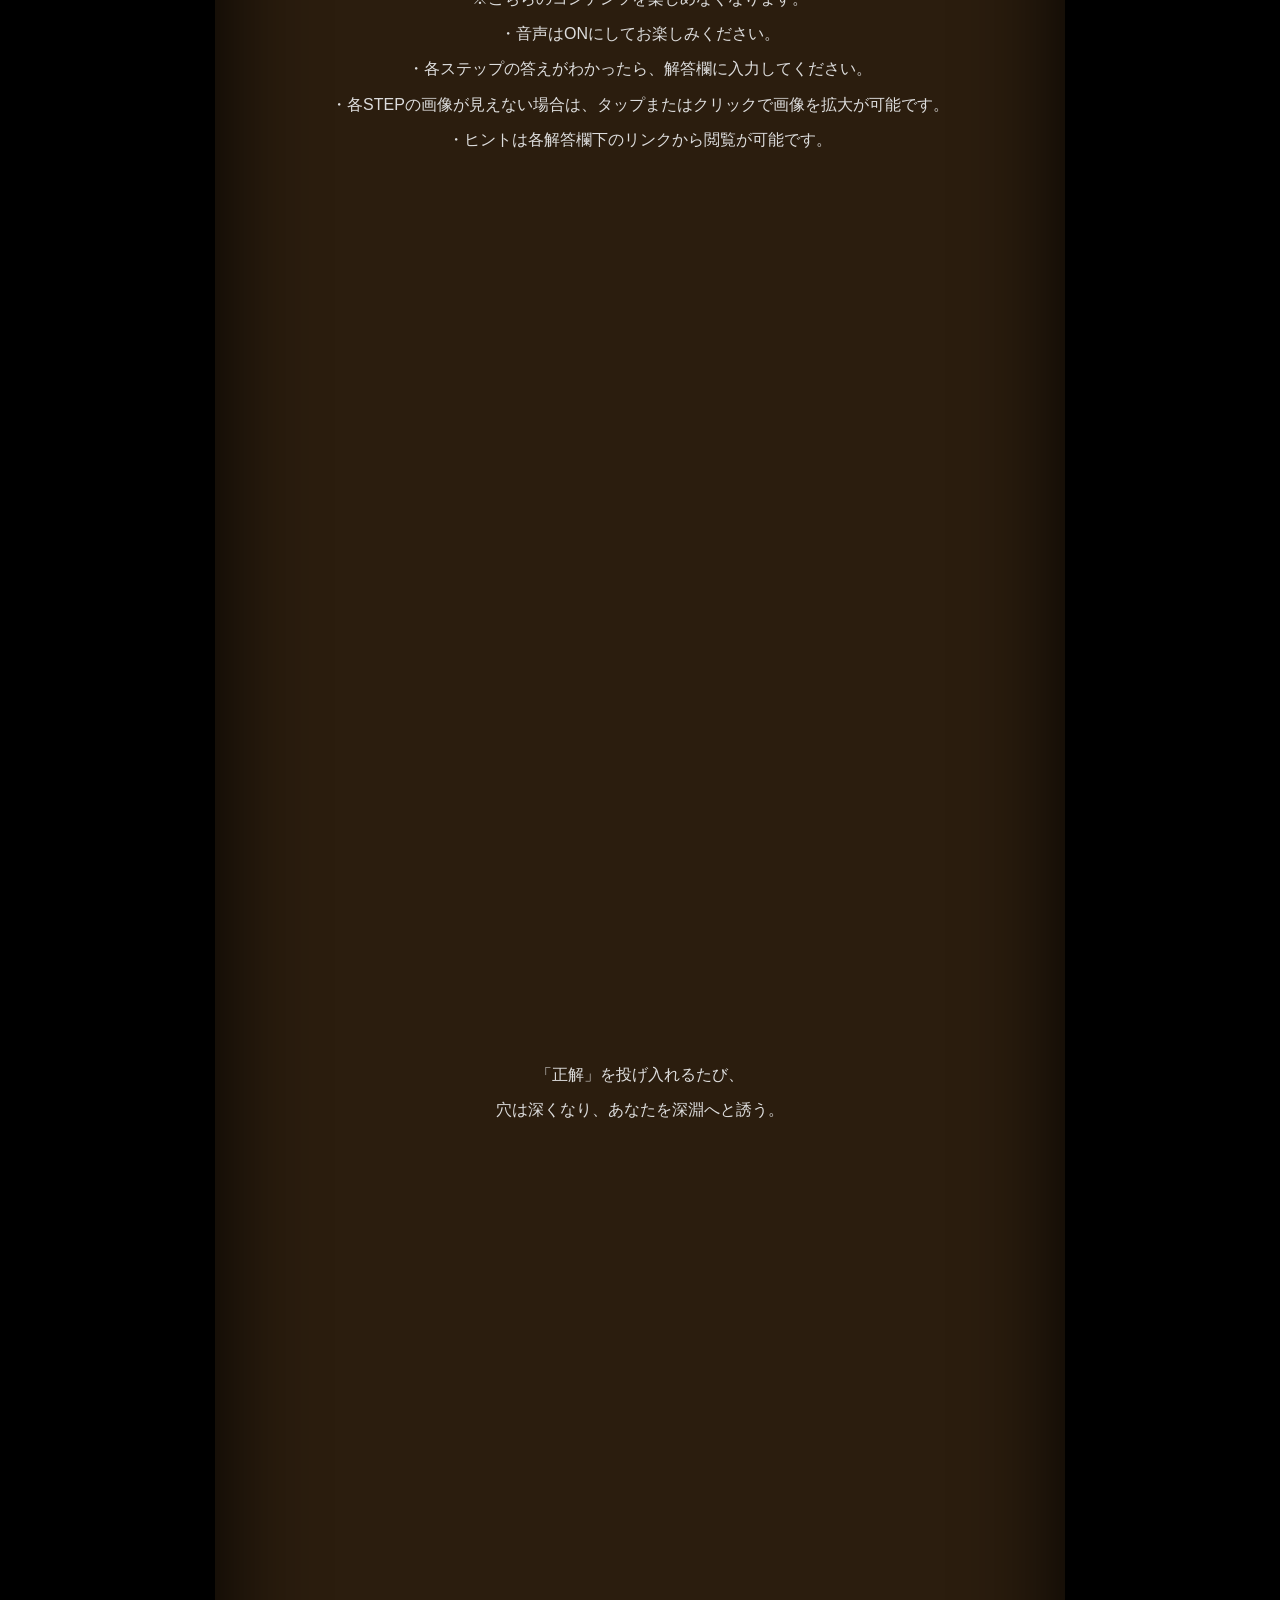
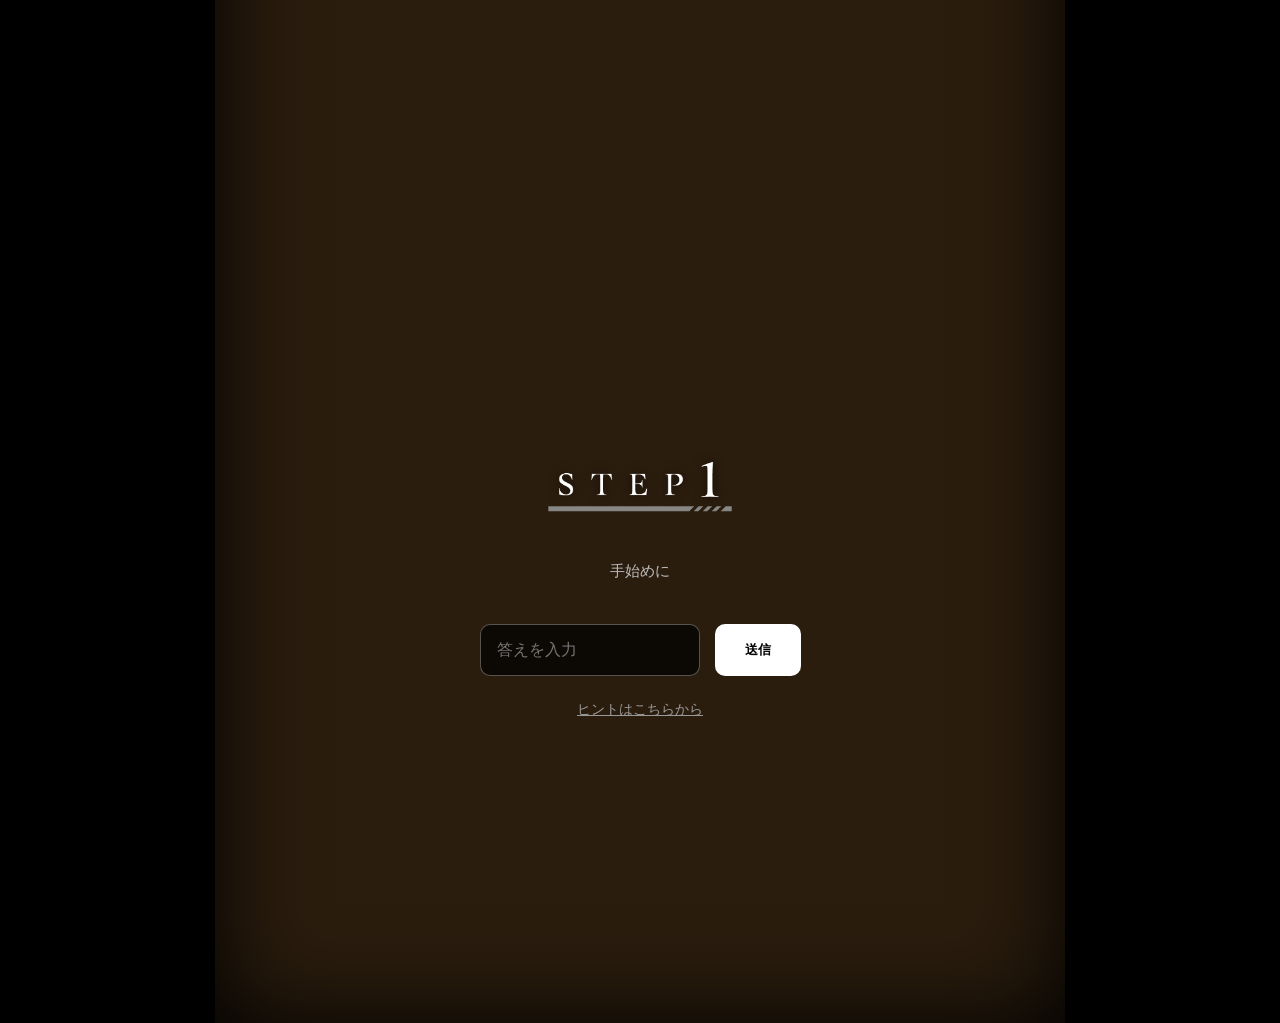
==== commit 11000967: "Add files via upload" ====
--- a/index.html
+++ b/index.html
@@ -19,9 +19,9 @@
 
         /* スマホ時の文字サイズ縮小（75%） */
         @media (max-width: 768px) {
-            h2 { font-size: 17px !important; }
-            p { font-size: 15px !important; }
-            .step-text { font-size: 13px !important; }
+            h2 { font-size: 15px !important; }
+            p { font-size: 13px !important; }
+            .step-text { font-size: 12px !important; }
         }
 
         /* 穴の後ろの背景（土）：白から極暗のグレーへ */
@@ -247,21 +247,21 @@
 
         <div class="section" id="matter">
             <h2>「HOLE」を始める前に</h2><br>
-            <p>以下の内容物（計6点）があるかを確認してください。<br><br>
-            １:問題１と２が両面に印刷された紙<br>
-            ２:問題３と４が両面に印刷された紙<br>
-            ３:アンサーシートと書かれた穴の空いた紙<br>
-            ４:memoと書かれた用紙<br>
+            <p>以下の内容物（計6点）があるか<br>確認してください。<br><br>
+            １:問題１と２の紙<br>
+            ２:問題３と４の紙<br>
+            ３:アンサーシート<br>
+            ４:memo<br>
             ５:STEP2の封筒<br>
             ６:STEP3の封筒<br><br>
-            どれか一つでも不足している場合はお手数ですが、<br>
-            下記窓口までご連絡をお願いいたします。<br><br>
+            どれか一つでも不足している場合は<br>お手数ですが、下記窓口まで<br>
+            ご連絡をお願いいたします。<br><br>
             株式会社エフェックス<br>
             hanbai_nazo@efex.co.jp</p>
         </div>
         <div class="section" id="info">
             <img src="image/attention_title.png" class="step-title-img" alt="ATTENTION">
-            <p>・ソースコードの閲覧はお控えください。<br>※こちらのコンテンツを楽しめなくなってしまいます。<br>・音声はONにしてお楽しみください。<br>・各ステップの答えがわかったら、解答欄に入力してください。<br>・各STEPの画像が見えない場合は、タップまたはクリックで画像を拡大が可能です。<br>・ヒントは各解答欄下のリンクから閲覧が可能です。
+            <p>・ソースコード閲覧はお控えください。<br>※こちらのコンテンツを楽しめなくなります。<br>・音声はONにしてお楽しみください。<br>・各ステップの答えがわかったら、解答欄に入力してください。<br>・各STEPの画像が見えない場合は、タップまたはクリックで画像を拡大が可能です。<br>・ヒントは各解答欄下のリンクから閲覧が可能です。
             </p>
         </div>
         <div class="section" id="desc">
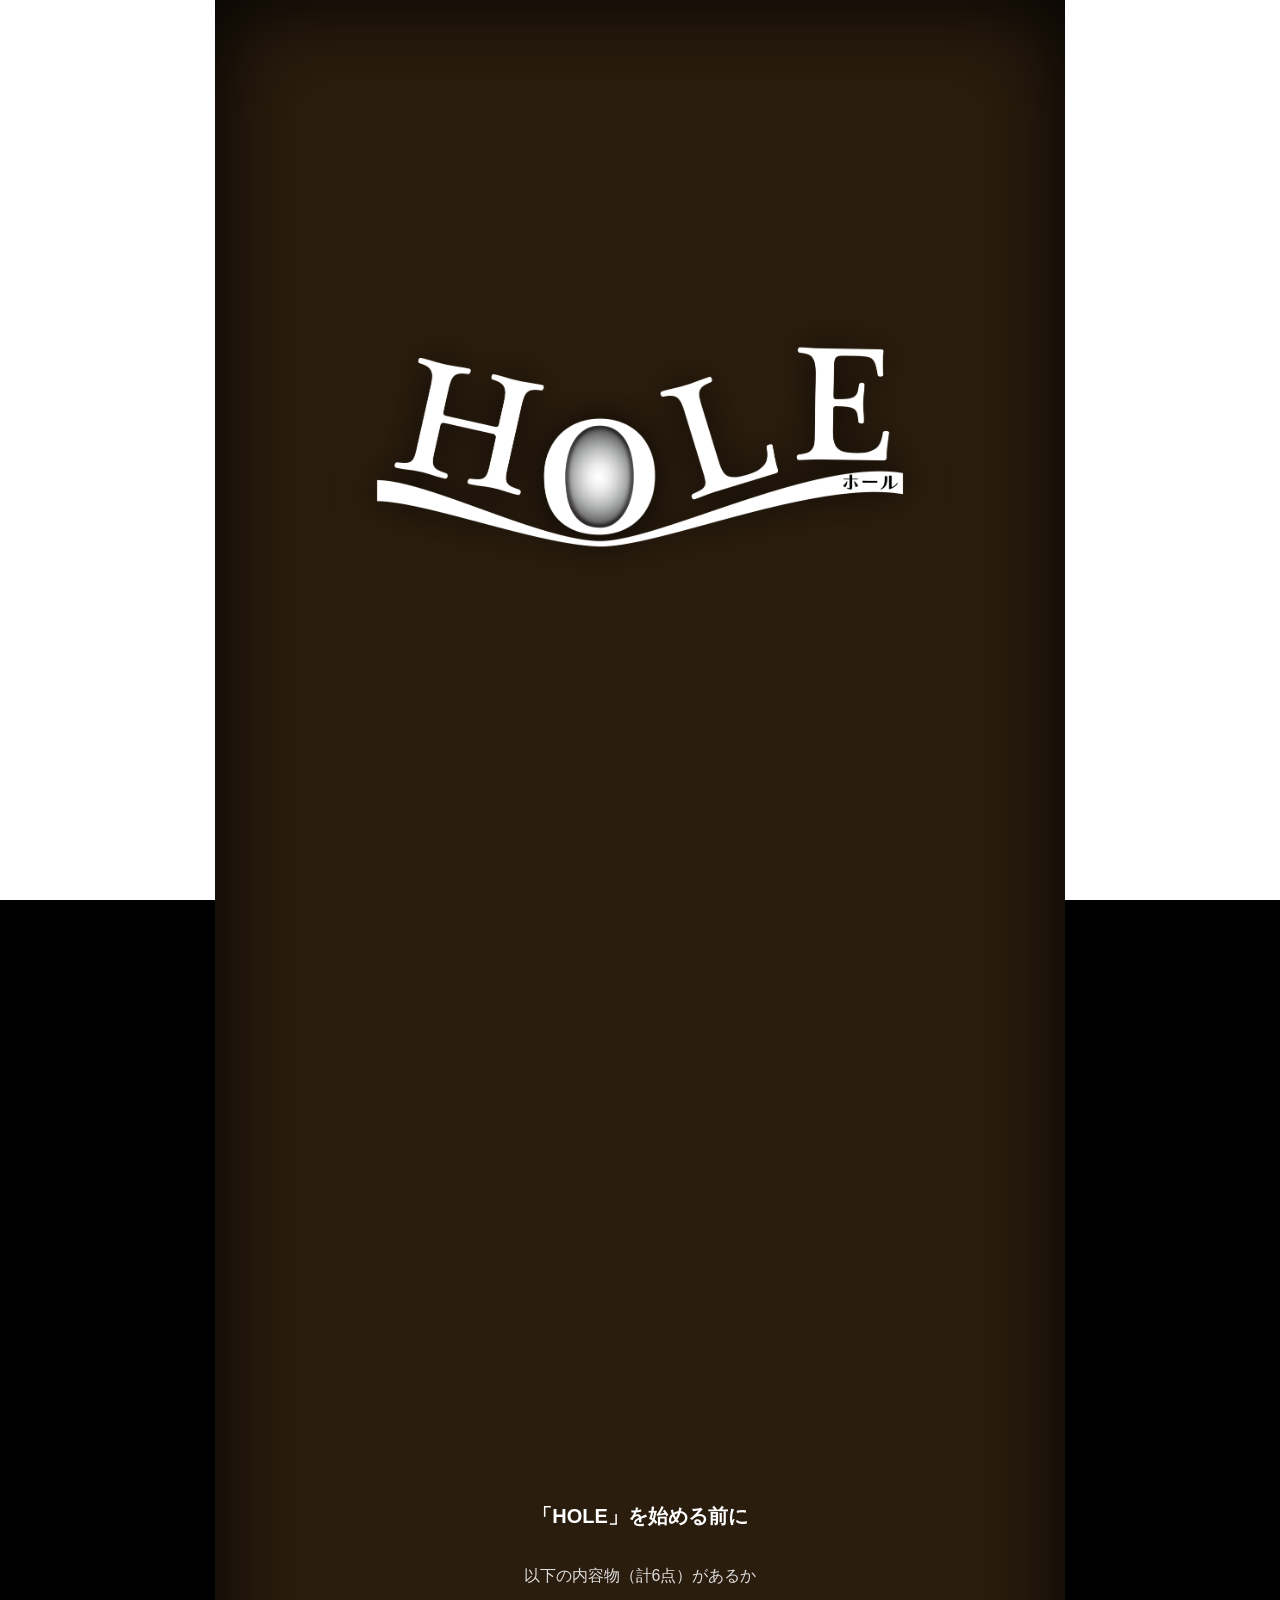
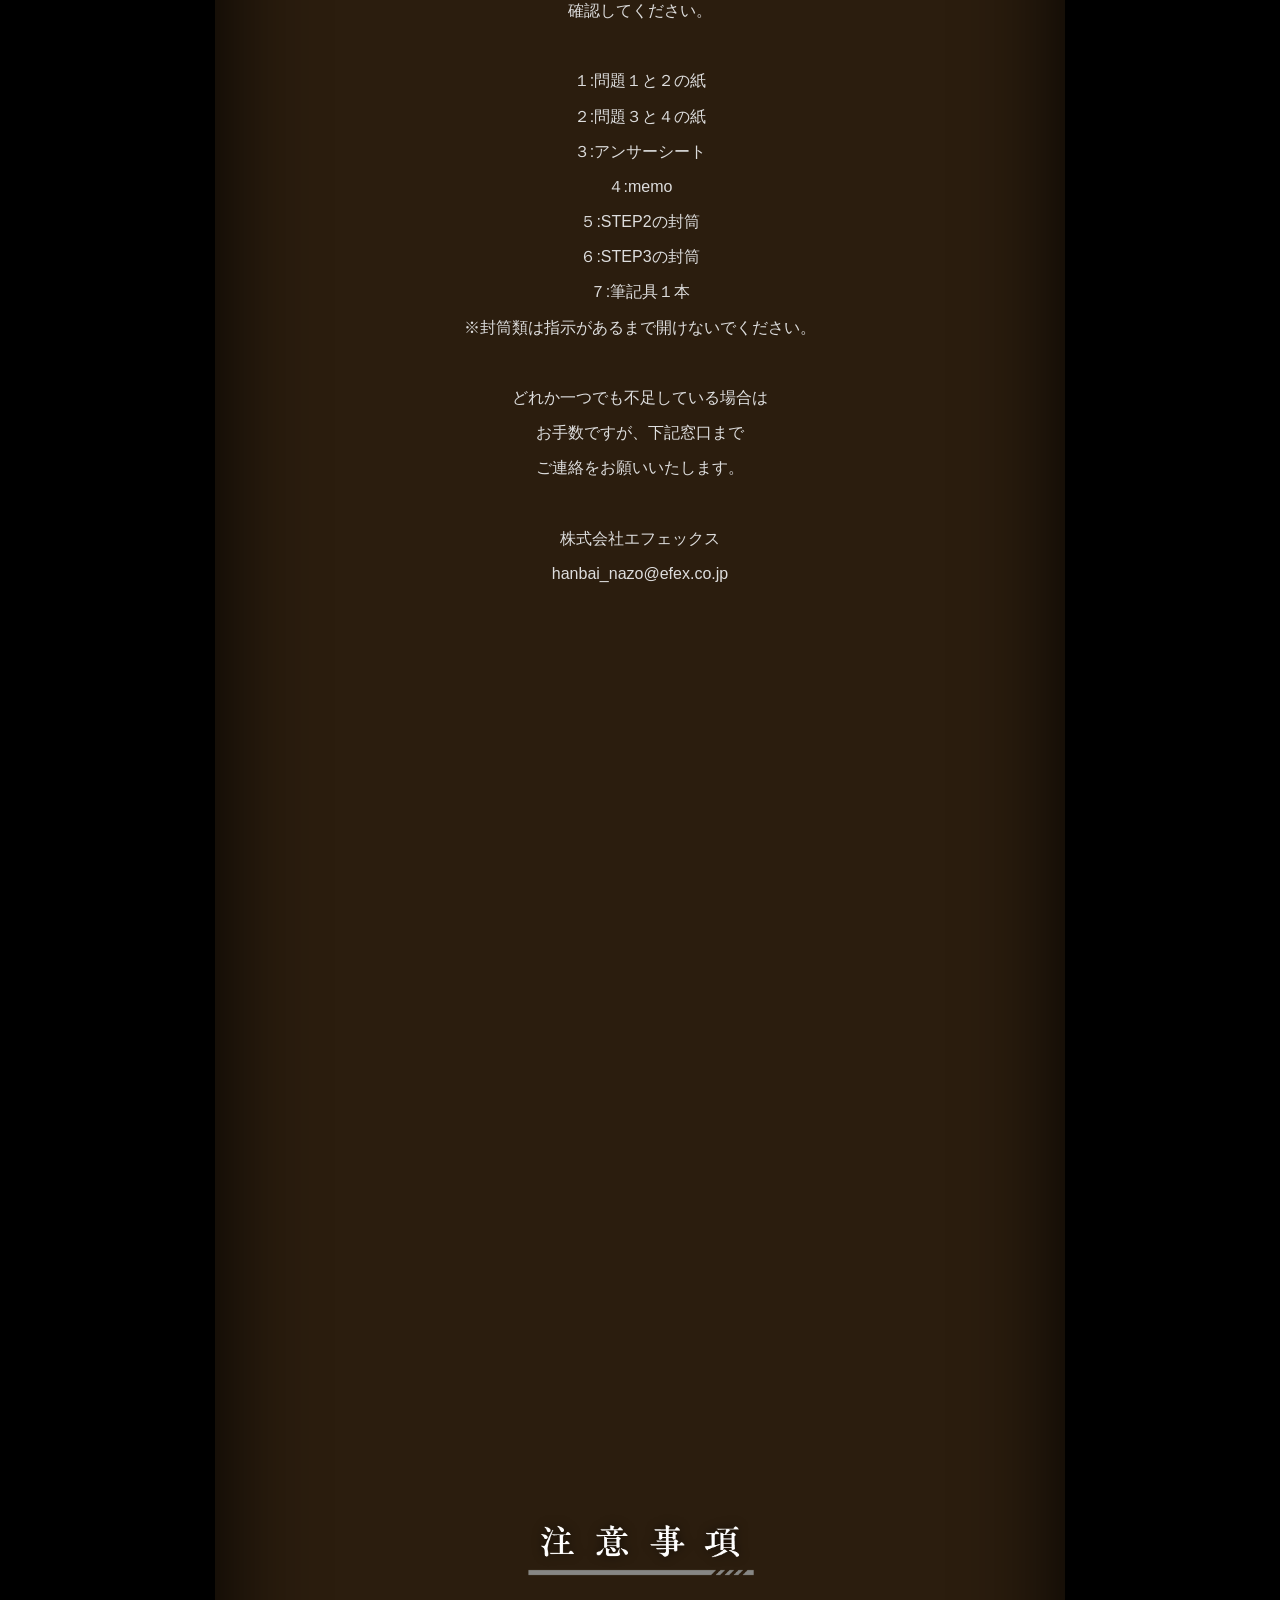
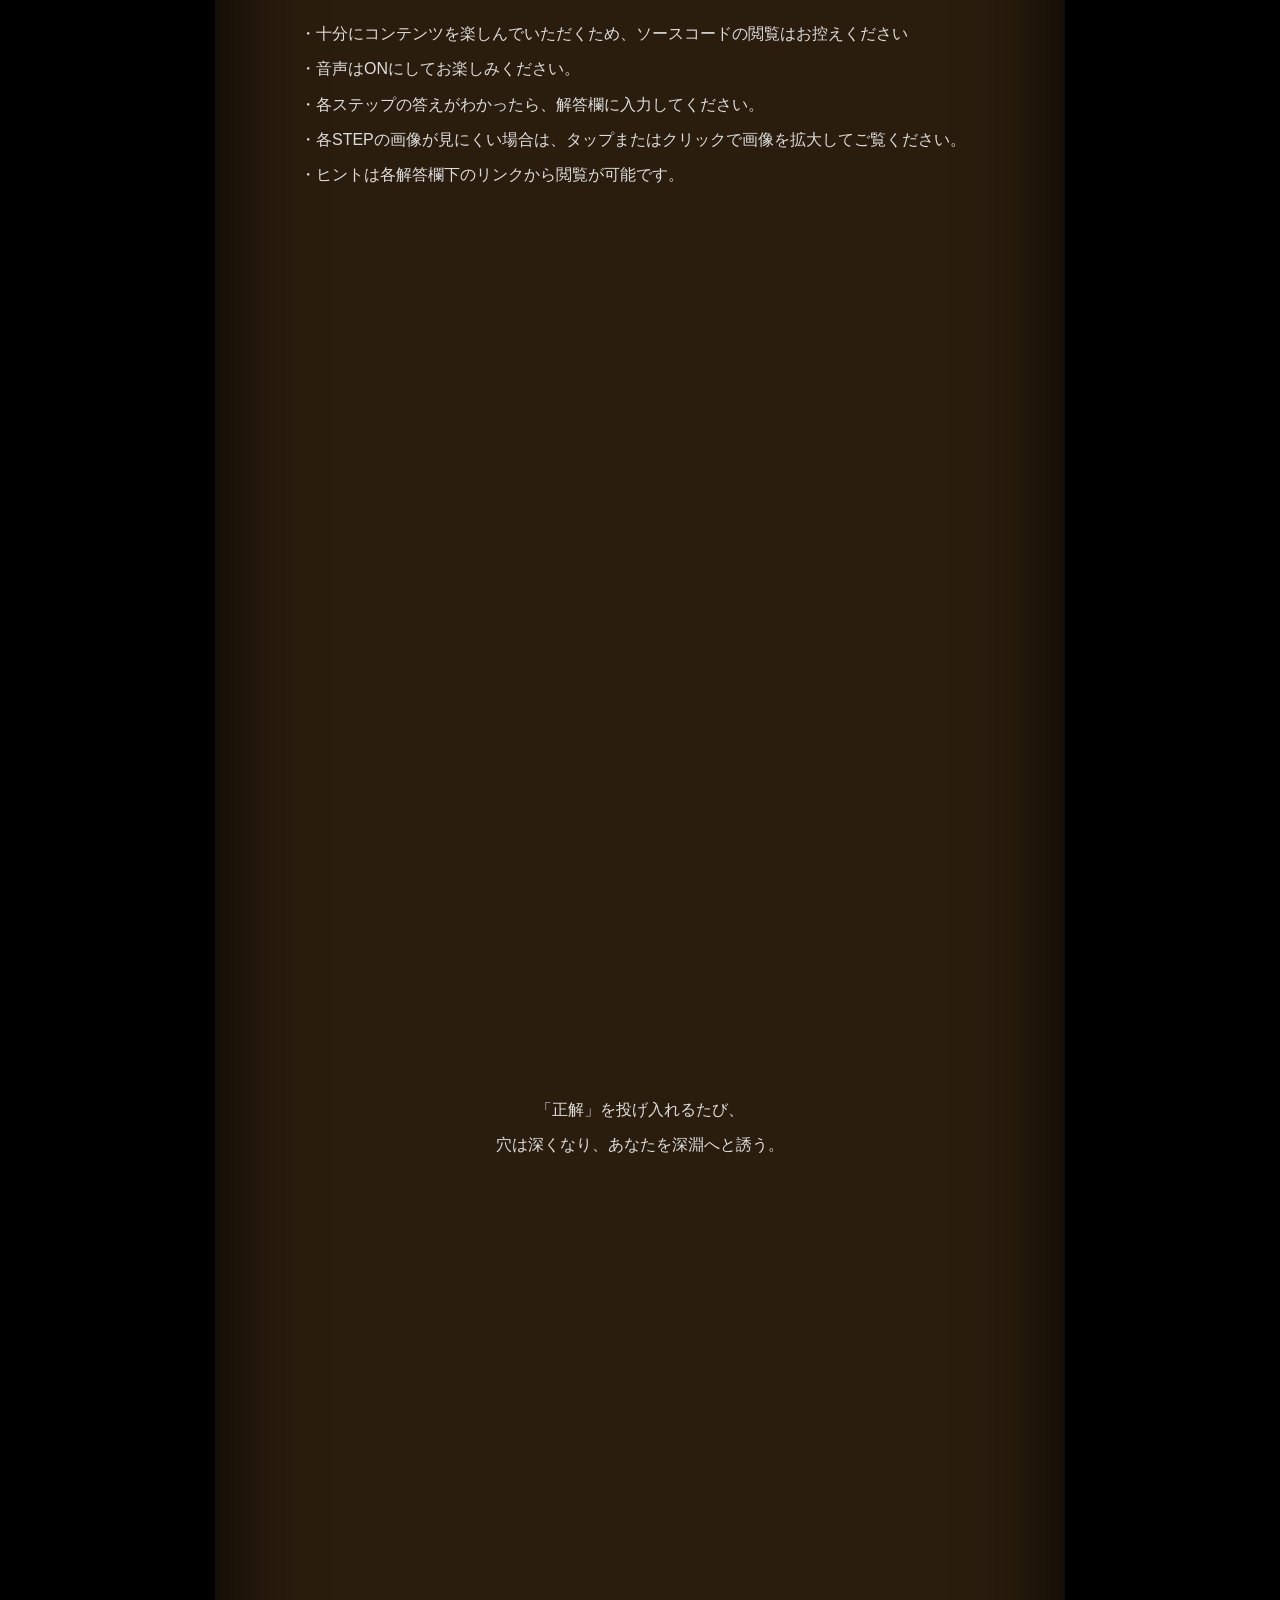
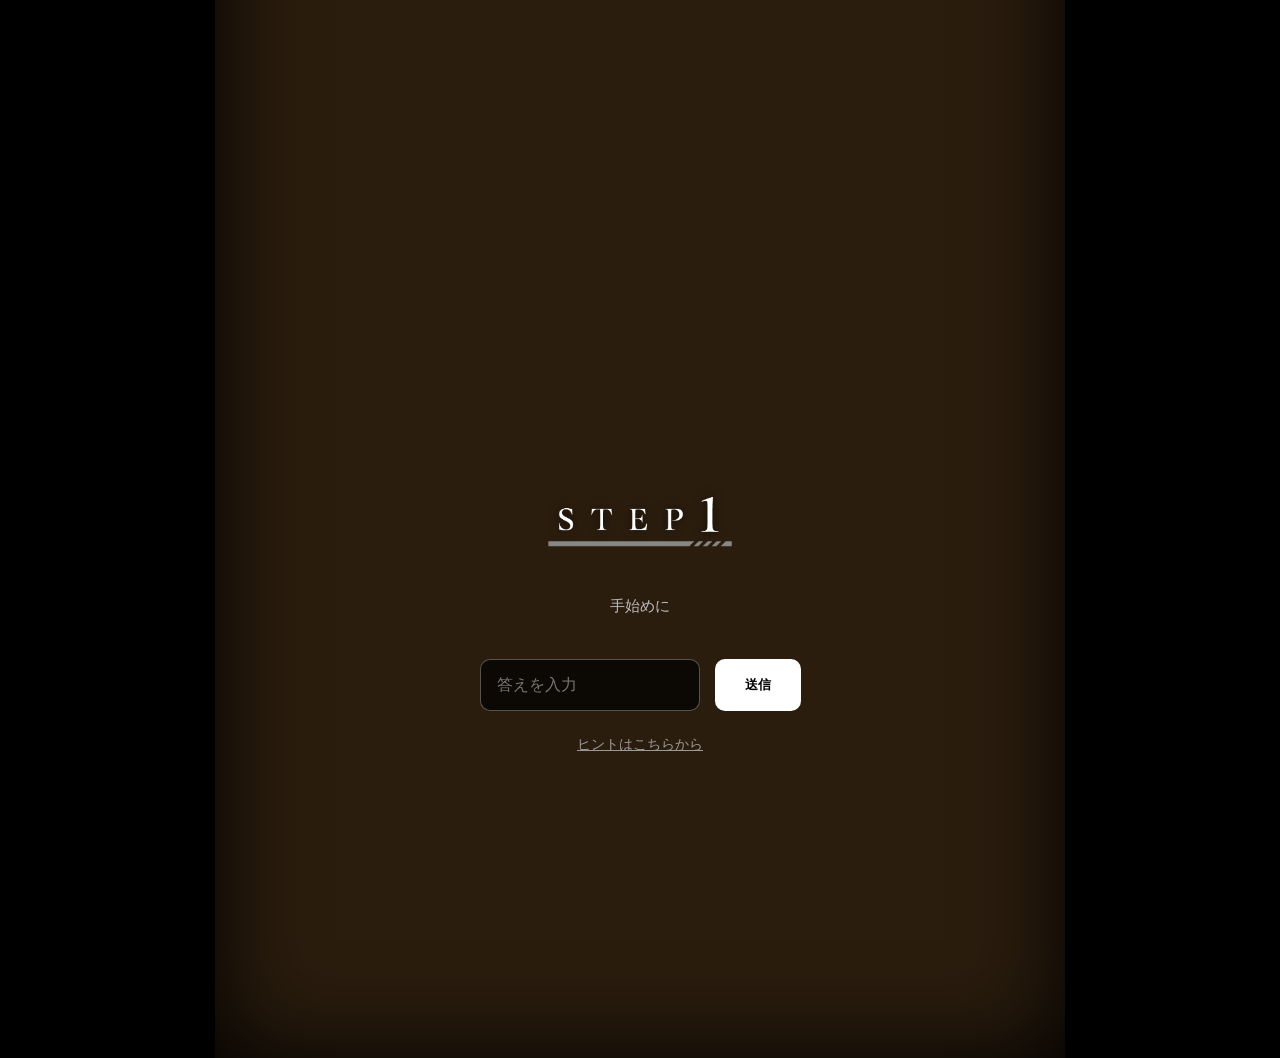
==== commit 2a616d31: "Add files via upload" ====
--- a/index.html
+++ b/index.html
@@ -88,6 +88,11 @@
             margin-bottom: 100vh; 
         }
 
+        #info {
+            text-align: left;
+            padding-left: 10%;
+        }
+
         .spacer { 
             width: 100%; 
             pointer-events: none; 
@@ -253,7 +258,9 @@
             ３:アンサーシート<br>
             ４:memo<br>
             ５:STEP2の封筒<br>
-            ６:STEP3の封筒<br><br>
+            ６:STEP3の封筒<br>
+            ７:筆記具１本<br>
+            ※封筒類は指示があるまで開けないでください。<br><br>
             どれか一つでも不足している場合は<br>お手数ですが、下記窓口まで<br>
             ご連絡をお願いいたします。<br><br>
             株式会社エフェックス<br>
@@ -261,7 +268,7 @@
         </div>
         <div class="section" id="info">
             <img src="image/attention_title.png" class="step-title-img" alt="ATTENTION">
-            <p>・ソースコード閲覧はお控えください。<br>※こちらのコンテンツを楽しめなくなります。<br>・音声はONにしてお楽しみください。<br>・各ステップの答えがわかったら、解答欄に入力してください。<br>・各STEPの画像が見えない場合は、タップまたはクリックで画像を拡大が可能です。<br>・ヒントは各解答欄下のリンクから閲覧が可能です。
+            <p>・十分にコンテンツを楽しんでいただくため、ソースコードの閲覧はお控えください<br>・音声はONにしてお楽しみください。<br>・各ステップの答えがわかったら、解答欄に入力してください。<br>・各STEPの画像が見にくい場合は、タップまたはクリックで画像を拡大してご覧ください。<br>・ヒントは各解答欄下のリンクから閲覧が可能です。
             </p>
         </div>
         <div class="section" id="desc">
@@ -283,11 +290,11 @@
             <img src="image/step2_title.png" class="step-title-img" alt="STEP 2">
             <div class="step-text">
             <h3>STEP2の封筒を開き、<br>以下の内容物（計5点）があるかを確認してから挑戦してください。</h3><br>
-                １:問題AとBが両面に印刷された穴が３つ空いた紙<br>
-                ２:問題CとDが両面に印刷された穴が３つ空いた紙<br>
-                ３:問題EとFが両面に印刷された穴が３つ空いた紙<br>
+                １:片面が問題A、片面が問題Bの紙<br>
+                ２:片面が問題C、片面が問題Dの紙<br>
+                ３:片面が問題E、片面が問題Fの紙<br>
                 ４:台紙と書かれた紙<br>
-                ５:２つ折りされている紙<br><br>
+                ５:２つ折りの紙<br><br>
             </div>
             <img src="image/step2.png" class="step-img">
             <div class="input-group"><input id="i-step2" autocomplete="off"><button id="b-step2">送信</button></div>
